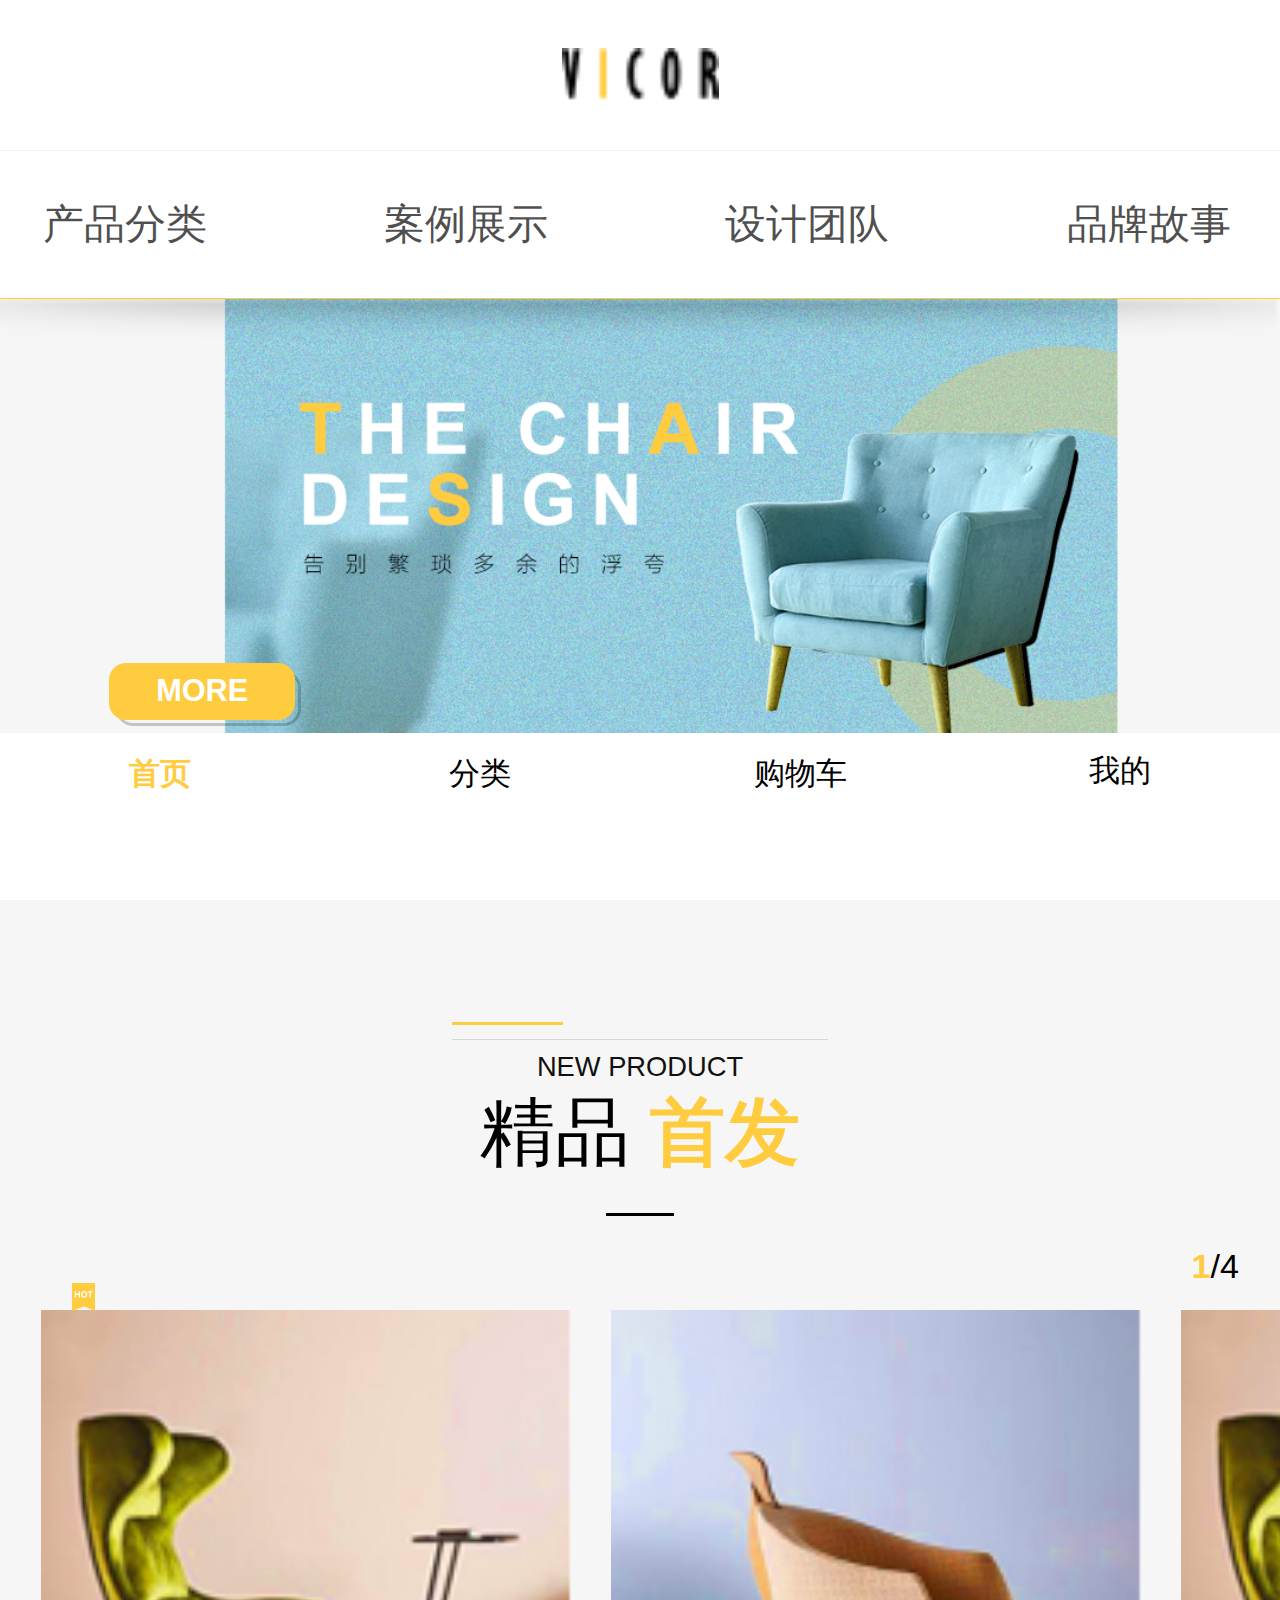
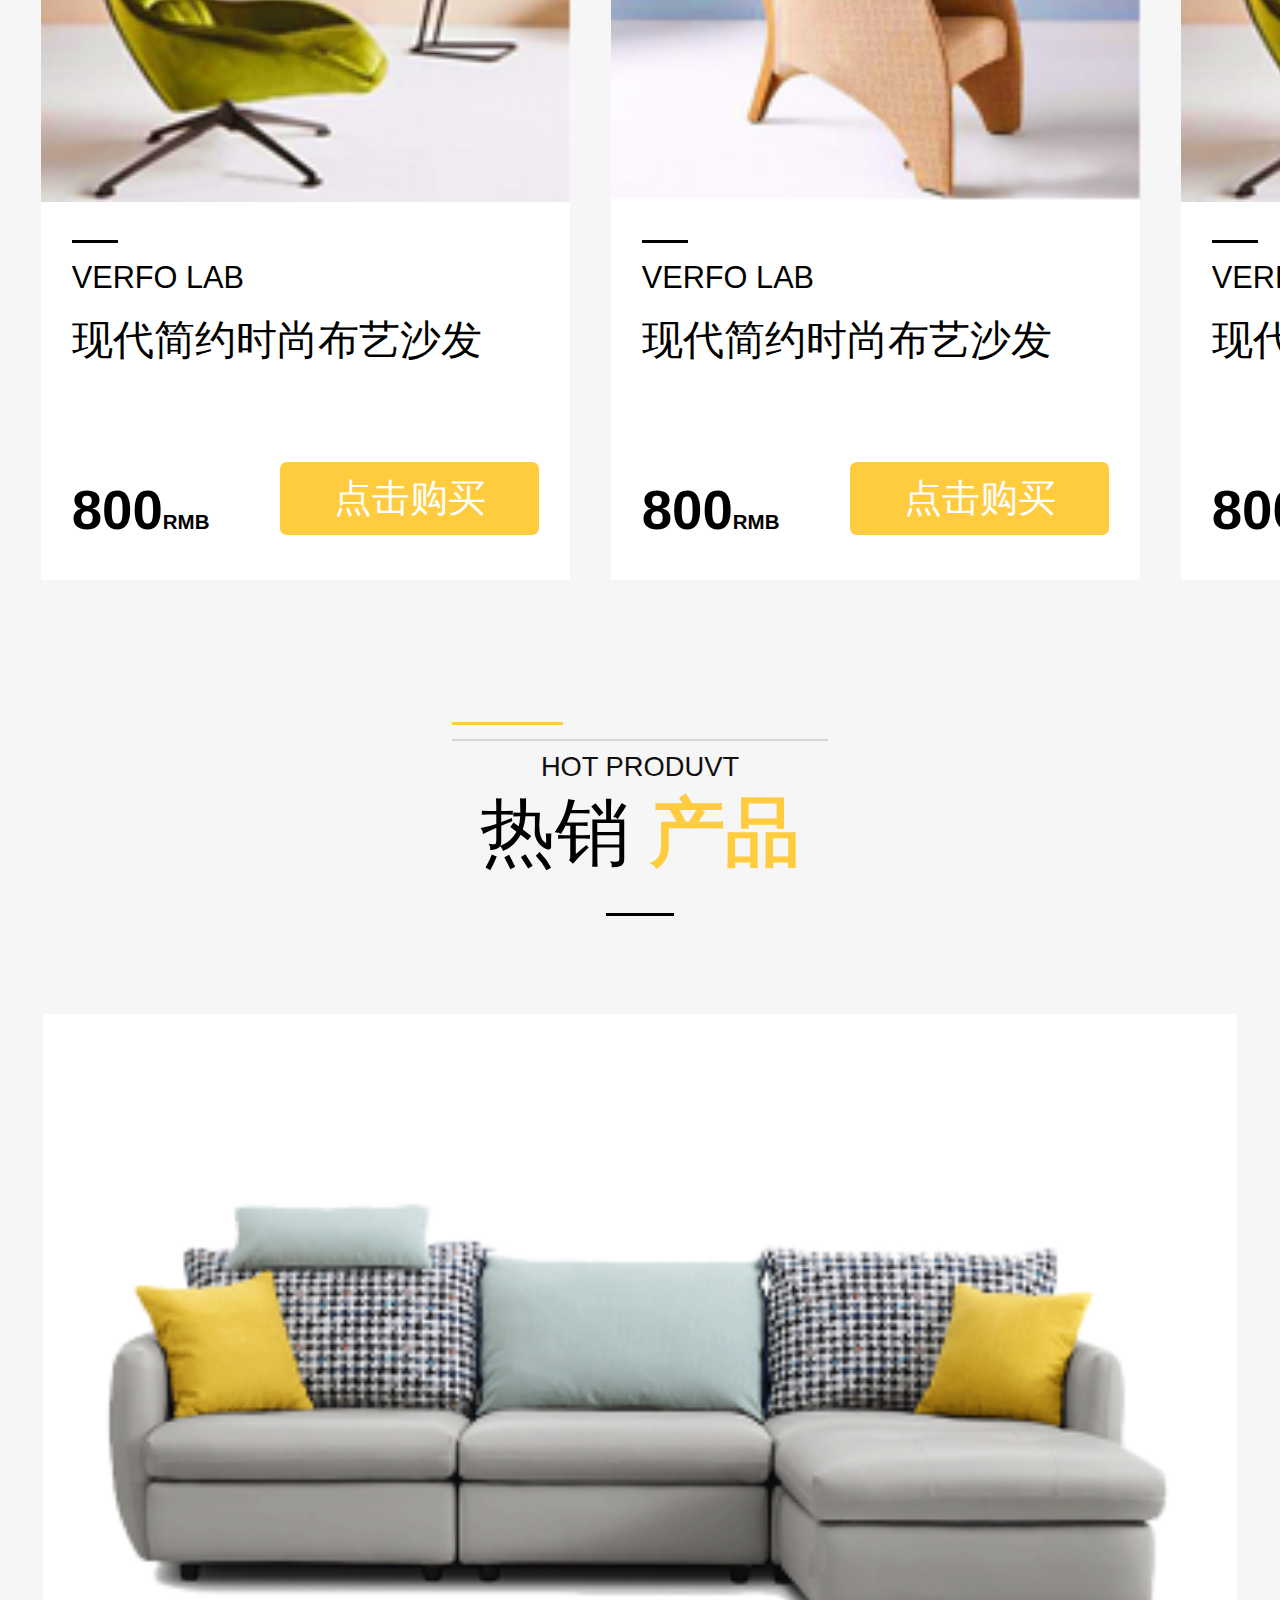
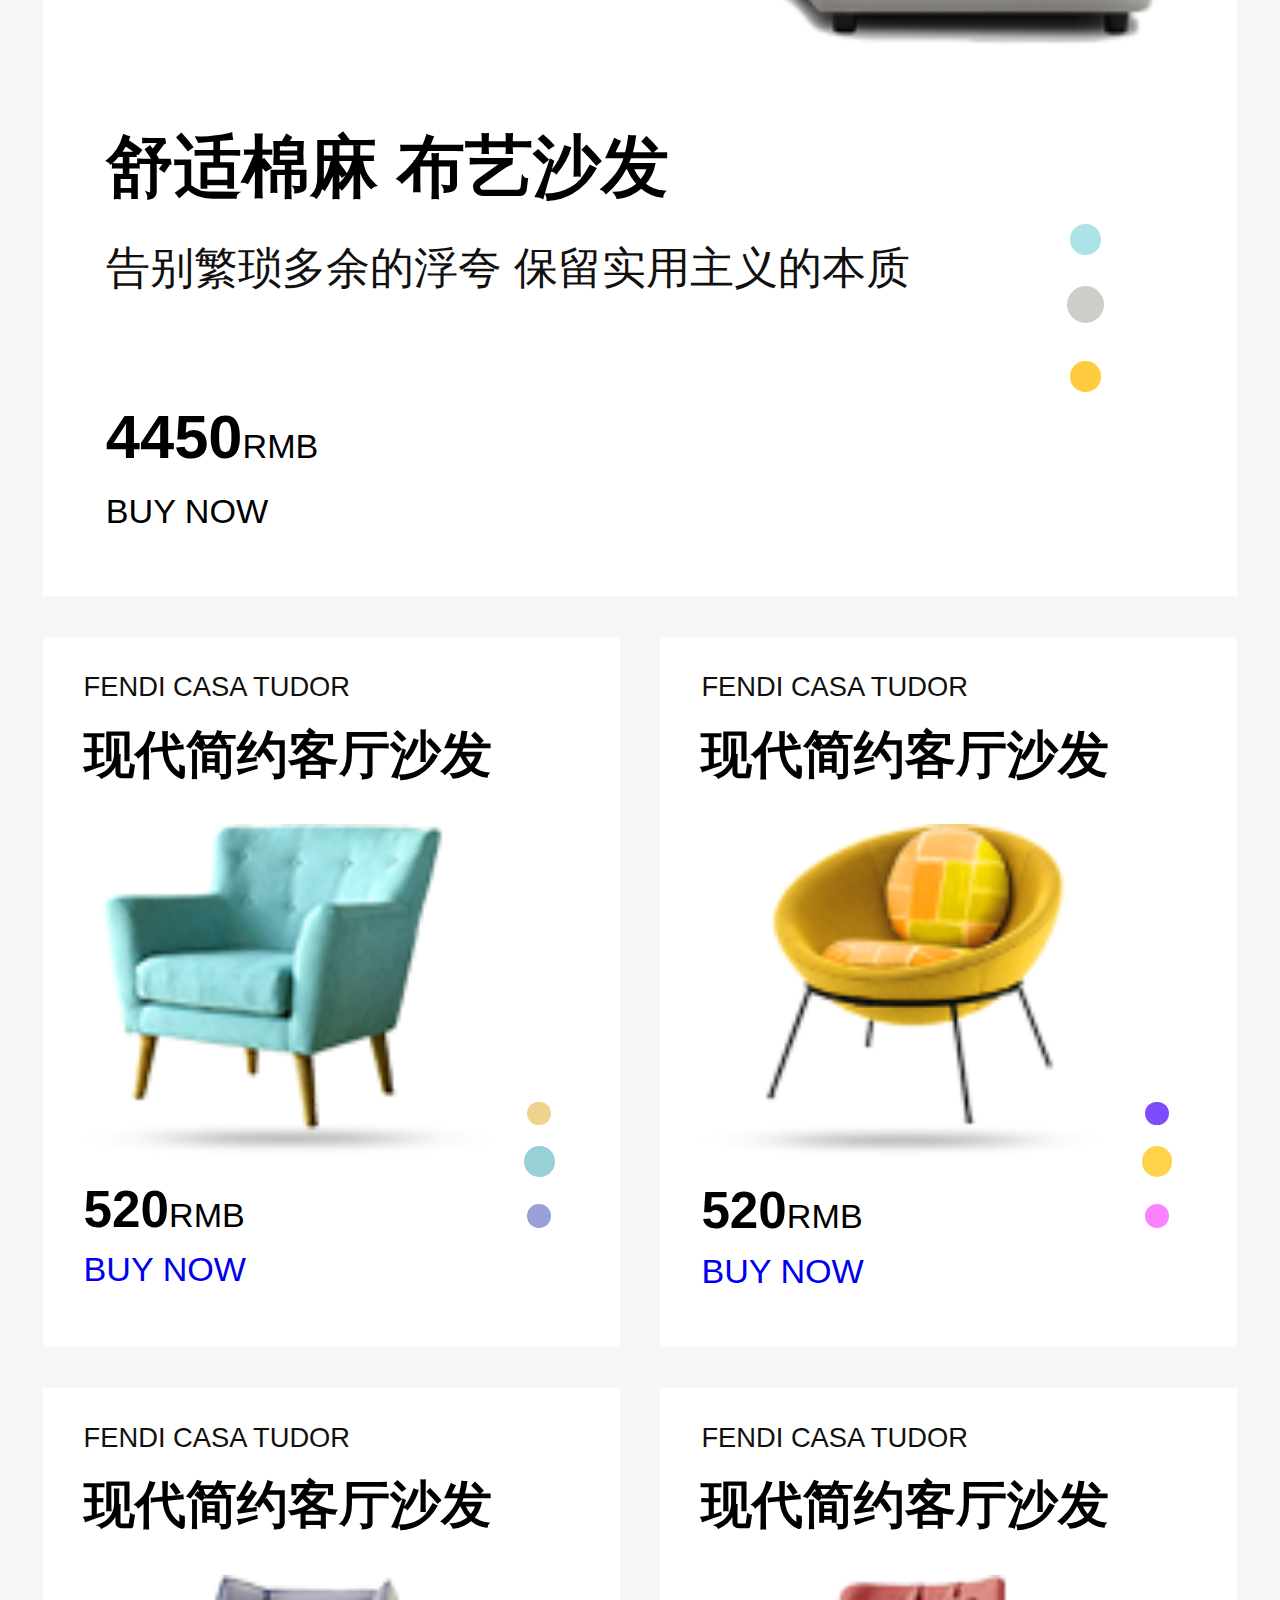
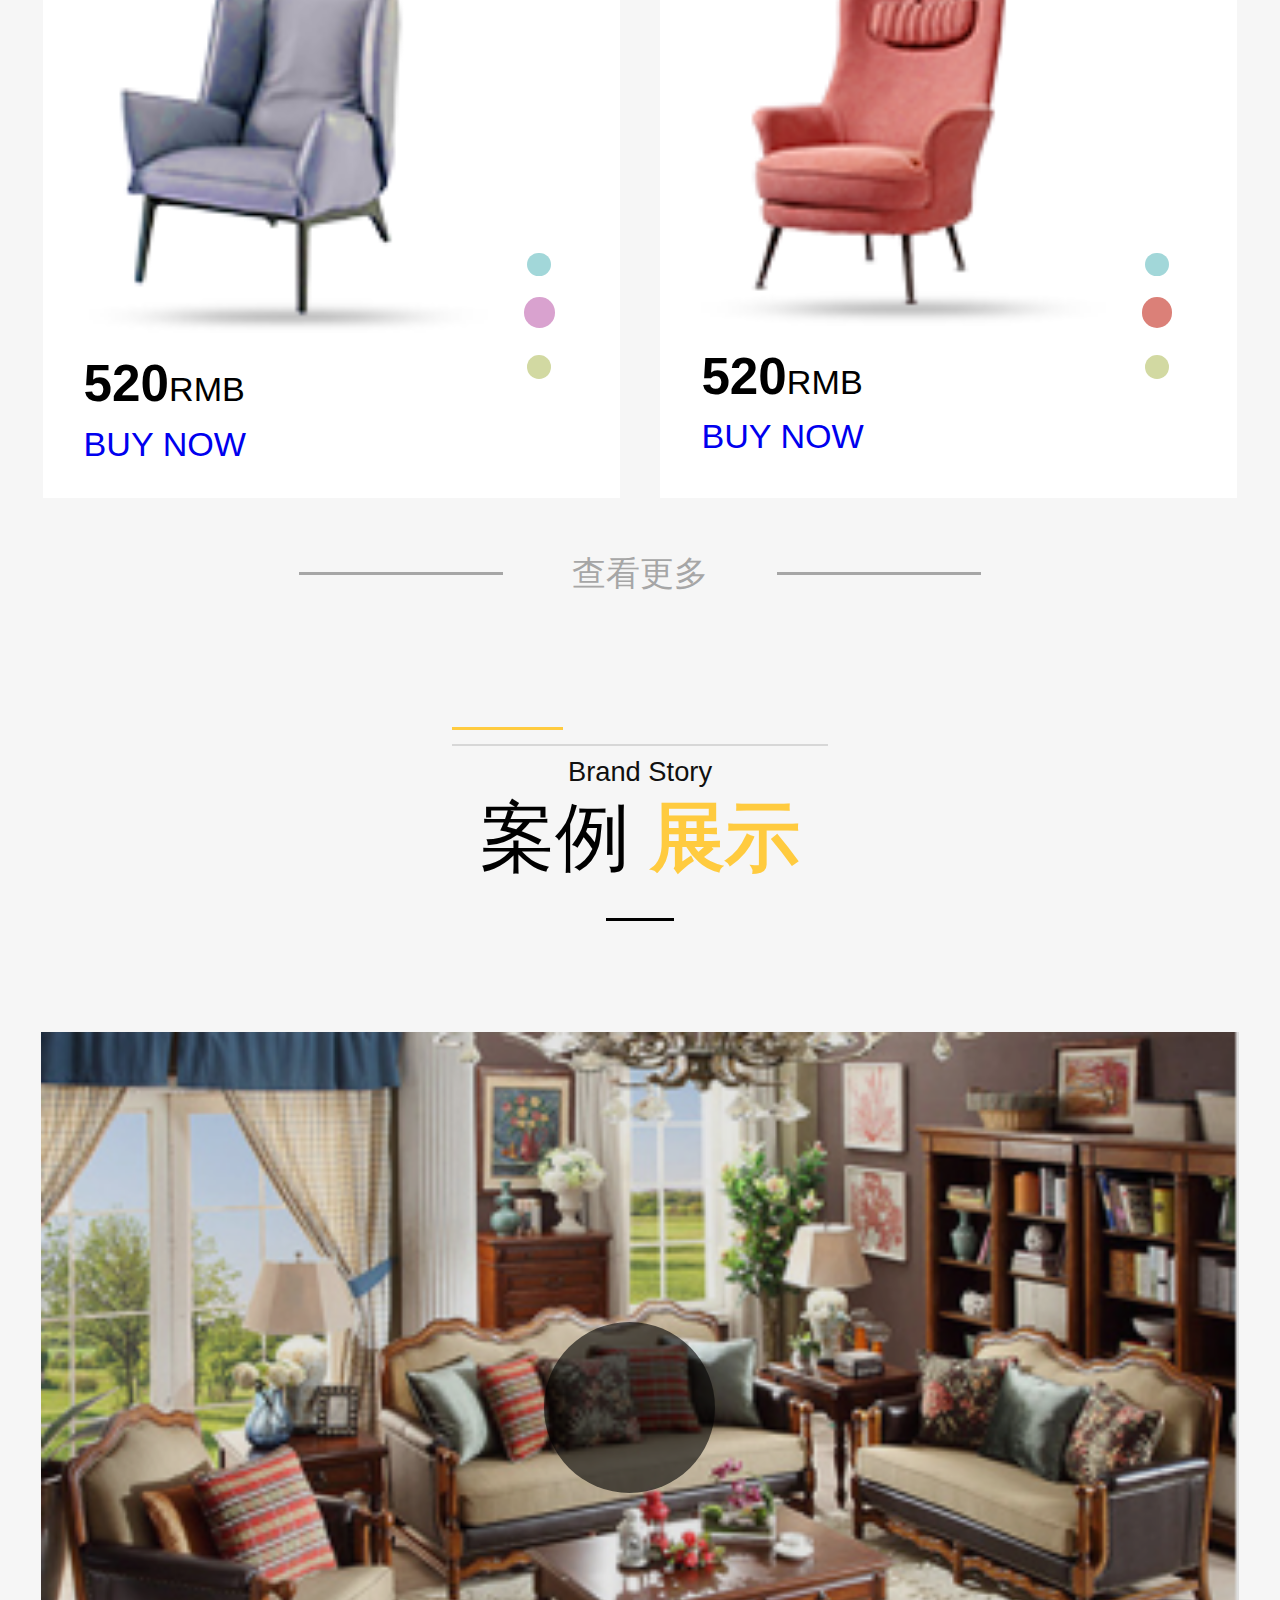
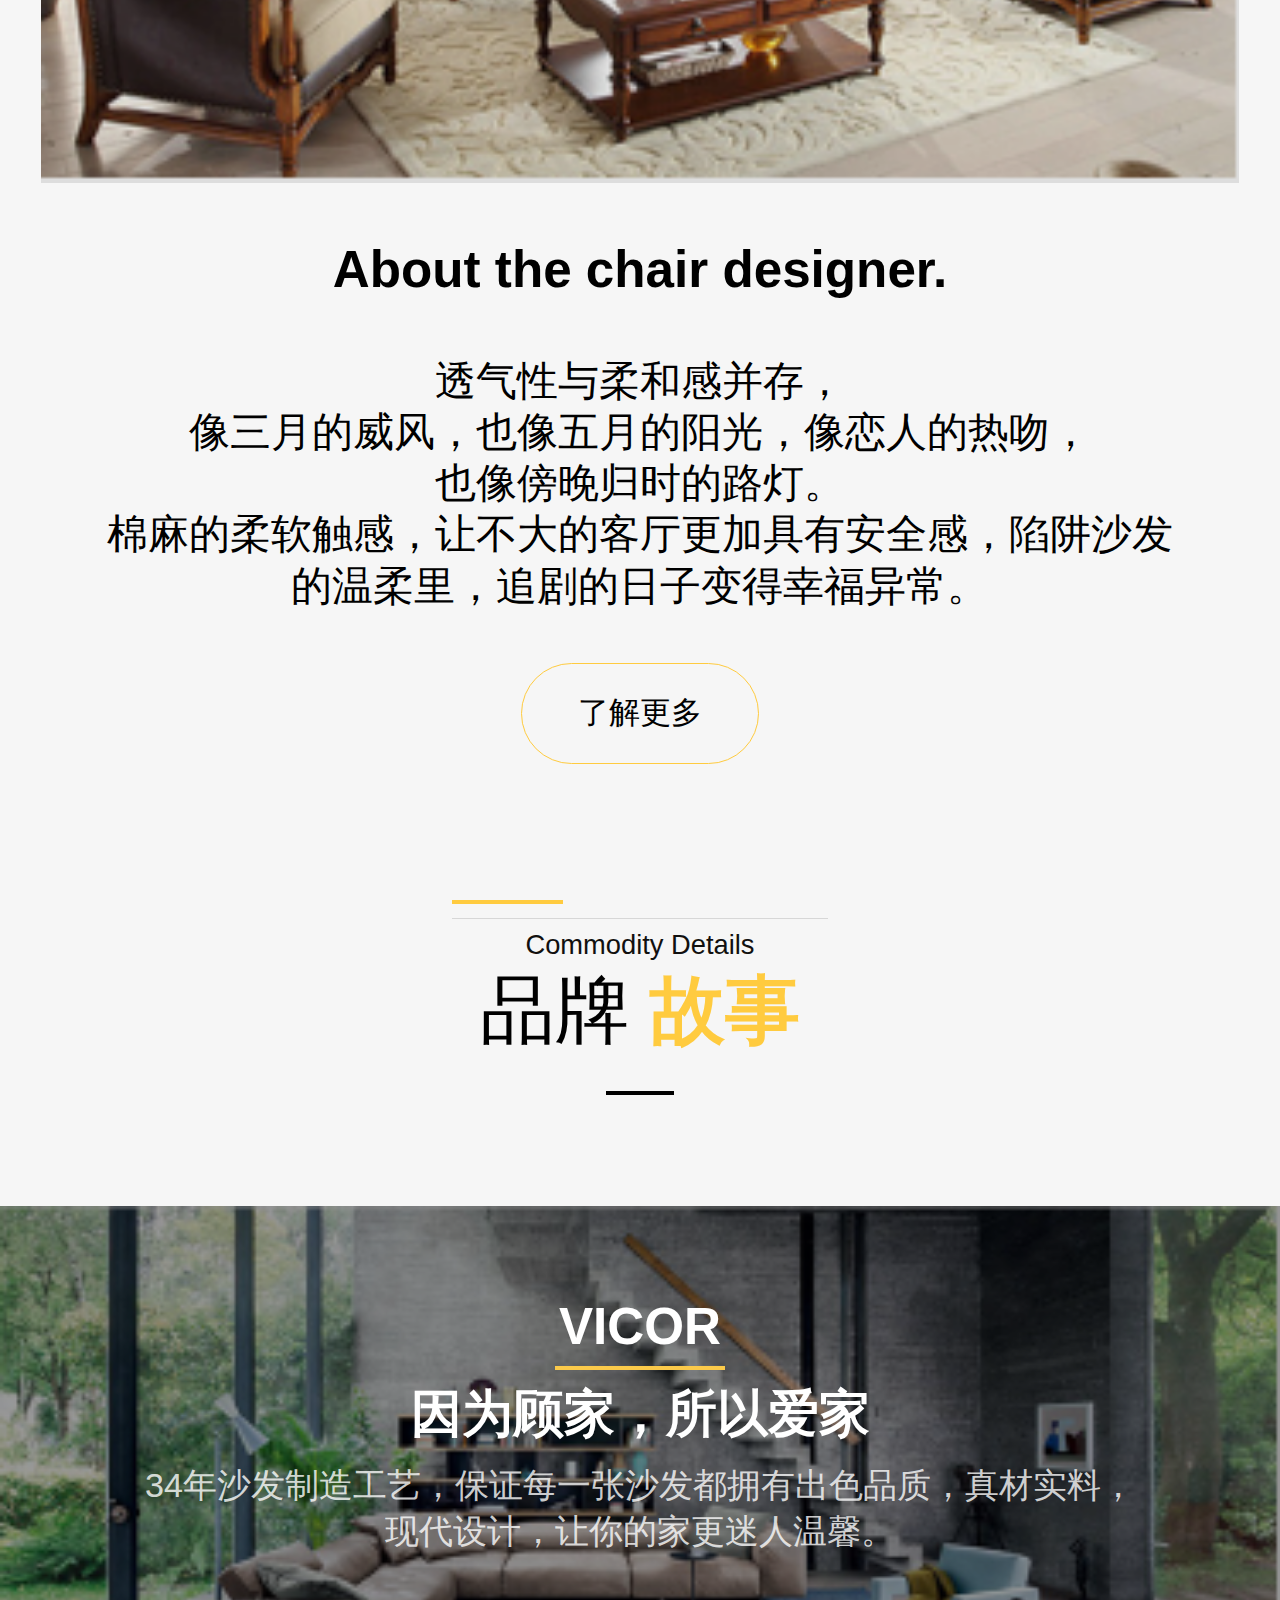
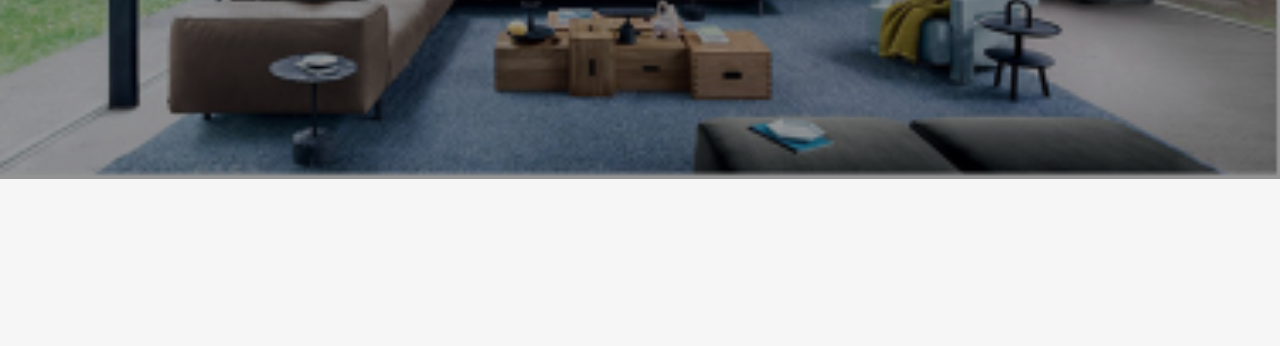
==== index.html @ 2e408f95 "Add files via upload" ====
<!doctype html>
<html rem="750">
<head>
    <meta charset="UTF-8">
    <meta name="viewport"
          content="width=device-width, user-scalable=no, initial-scale=1.0, maximum-scale=1.0, minimum-scale=1.0">
    <meta http-equiv="X-UA-Compatible" content="ie=edge">
    <title>首页</title>
    <link rel="stylesheet" type="text/css" href="css/u-reset.css"/>
    <link rel="stylesheet" type="text/css" href="https://at.alicdn.com/t/font_1528641_f3iol9d17wm.css"/>
    <link rel="stylesheet" type="text/css" href="css/index.css"/>
</head>
<body>

<!--  头部开始  -->
<header>
    <i class="iconfont icon-shanchu-copy" id="del"></i>
    <img src="images/vicor.png"/>
    <i class="iconfont icon-gengduo" id="more"></i>
</header>
<!--  头部结束  -->
<!--  导航开始  -->
<div class="navigation">
    <ul>
        <li>
            <a>产品分类</a>
        </li>
        <li>
            <a>案例展示</a>
        </li>
        <li>
            <a>设计团队</a>
        </li>
        <li class="text-4">
            <a>品牌故事</a>
        </li>
    </ul>
</div>
<!--  导航结束  -->
<!--  banner开始  -->
<div class="banner">
    <img src="images/banner.png"/>
    <img src="images/shadow.png" id="shadow"/>
    <a class="top" href="list.html">MORE</a>
    <a class="bottom"></a>
    <div class="banner-point">
        <a></a>
        <a></a>
        <a class="point-3"></a>
    </div>
</div>
<!--  banner结束  -->
<div class="empty"></div>
<!--  精品首发标题开始  -->
<div class="title-1">
    <div class="yellow"></div>
    <div class="gray"></div>
    <p class="text-1">NEW PRODUCT</p>
    <p class="text-2">精品 <span>首发</span></p>
    <div class="black"></div>
</div>
<!--  精品首发标题结束  -->
<!--  精品首发内容开始  -->
<div class="content-1">
    <p class="text-3"><span>1</span>/4</p>
    <ul>
        <li>
            <img src="images/content-1-1.png" class="img"/>
            <div class="black"></div>
            <h4>VERFO LAB</h4>
            <H5>现代简约时尚布艺沙发</H5>
            <h6>800<span>RMB</span></h6>
            <a class="bug" href="details.html">
                <i class="iconfont icon-jia"></i>
                <span>点击购买</span>
            </a>
            <img src="images/hot.png" id="hot"/>
        </li>
        <li>
            <img src="images/content-1-2.png" class="img"/>
            <div class="black"></div>
            <h4>VERFO LAB</h4>
            <H5>现代简约时尚布艺沙发</H5>
            <h6>800<span>RMB</span></h6>
            <a class="bug" href="details.html">
                <i class="iconfont icon-jia"></i>
                <span>点击购买</span>
            </a>
        </li>
        <li class="content-1-3">
            <img src="images/content-1-1.png" class="img"/>
            <div class="black"></div>
            <h4>VERFO LAB</h4>
            <H5>现代简约时尚布艺沙发</H5>
            <h6>800<span>RMB</span></h6>
            <a class="bug" href="details.html">
                <i class="iconfont icon-jia"></i>
                <span>点击购买</span>
            </a>
        </li>
    </ul>
</div>
<!--  精品首发内容结束  -->
<div class="empty"></div>
<!--  热销产品标题开始  -->
<div class="title-1">
    <div class="yellow"></div>
    <div class="gray"></div>
    <p class="text-1">HOT PRODUVT</p>
    <p class="text-2">热销 <span>产品</span></p>
    <div class="black"></div>
</div>
<!--  热销产品标题结束  -->
<!--  热销产品内容开始  -->
<ul class="content-2">
    <li class="big-content">
        <a href="details.html">
            <img src="images/content-2-1.png"/>
            <h3>舒适棉麻 布艺沙发</h3>
            <h4>告别繁琐多余的浮夸 保留实用主义的本质</h4>
            <h5>4450<span>RMB</span></h5>
            <h6>BUY NOW&nbsp;&nbsp;&nbsp;<i class="iconfont icon-youjiantou"></i></h6>
            <div class="round-1"></div>
            <div class="round-2"></div>
            <div class="round-3"></div>
        </a>
    </li>
    <li class="small-content">
        <a href="details.html">
            <h3>FENDI CASA TUDOR</h3>
            <h4>现代简约客厅沙发</h4>
            <img src="images/content-2-2.png"/>
            <h5>520<span>RMB</span></h5>
            <h6>BUY NOW&nbsp;&nbsp;<i class="iconfont icon-youjiantou"></i></h6>
            <div class="round-1"></div>
            <div class="round-2"></div>
            <div class="round-3"></div>
        </a>
    </li>
    <li class="small-content-1">
        <a href="details.html">
            <h3>FENDI CASA TUDOR</h3>
            <h4>现代简约客厅沙发</h4>
            <img src="images/content-2-3.png"/>
            <h5>520<span>RMB</span></h5>
            <h6>BUY NOW&nbsp;&nbsp;<i class="iconfont icon-youjiantou"></i></h6>
            <div class="round-1"></div>
            <div class="round-2"></div>
            <div class="round-3"></div>
        </a>
    </li>
    <li class="small-content">
        <a href="details.html">
            <h3>FENDI CASA TUDOR</h3>
            <h4>现代简约客厅沙发</h4>
            <img src="images/content-2-4.png"/>
            <h5>520<span>RMB</span></h5>
            <h6>BUY NOW&nbsp;&nbsp;<i class="iconfont icon-youjiantou"></i></h6>
            <div class="round-4"></div>
            <div class="round-5"></div>
            <div class="round-6"></div>
        </a>
    </li>
    <li class="small-content-1">
        <a href="details.html">
            <h3>FENDI CASA TUDOR</h3>
            <h4>现代简约客厅沙发</h4>
            <img src="images/content-2-5.png"/>
            <h5>520<span>RMB</span></h5>
            <h6>BUY NOW&nbsp;&nbsp;<i class="iconfont icon-youjiantou"></i></h6>
            <div class="round-4"></div>
            <div class="round-5"></div>
            <div class="round-6"></div>
        </a>
    </li>
</ul>
<ul class="big-more">
    <li>
        <div class="left"></div>
    </li>
    <li class="text">查看更多</li>
    <li class="right"></li>
</ul>
<!--  热销产品内容结束  -->
<div class="empty"></div>
<!--  案例展示标题开始  -->
<div class="title-1">
    <div class="yellow"></div>
    <div class="gray"></div>
    <p class="text-1">Brand Story</p>
    <p class="text-2">案例 <span>展示</span></p>
    <div class="black"></div>
</div>
<!--  案例展示标题结束  -->
<!--  案例展示内容开始  -->
<div class="empty-1"></div>
<div class="content-3-img">
    <img src="images/content-3.png"/>
    <div class="mask"></div>
    <a>
        <div class="round"></div>
        <i class="iconfont icon-bofang-"></i>
    </a>
</div>
<div class="case">
    <h1 class="content-3-text1">About the chair designer.</h1>
    <h2 class="content-3-text2">透气性与柔和感并存，</h2>
    <h2 class="content-3-text2">像三月的威风，也像五月的阳光，像恋人的热吻，</h2>
    <h2 class="content-3-text2">也像傍晚归时的路灯。</h2>
    <h2 class="content-3-text2">棉麻的柔软触感，让不大的客厅更加具有安全感，陷阱沙发</h2>
    <h2 class="content-3-text2">的温柔里，追剧的日子变得幸福异常。</h2>
</div>
<div>
    <a>
        <div class="content-3-text3">了解更多</div>
    </a>
</div>
<!--  案例展示内容结束  -->
<div class="empty"></div>
<!--  品牌故事标题开始  -->
<div class="title-1">
    <div class="yellow"></div>
    <div class="gray"></div>
    <p class="text-1">Commodity Details</p>
    <p class="text-2">品牌 <span>故事</span></p>
    <div class="black"></div>
</div>
<!--  品牌故事标题结束  -->
<!--  品牌故事内容开始  -->
<div class="empty-1"></div>
<div class="content-4-img">
    <img src="images/content-4.png"/>
    <div class="mask-1"></div>
    <div class="bottom">
        <h1 class="content-4-text1">VICOR</h1>
        <div class="yellow"></div>
        <h2 class="content-4-text3">因为顾家，所以爱家</h2>
        <h2 class="content-4-text2">34年沙发制造工艺，保证每一张沙发都拥有出色品质，真材实料，</h2>
        <h2 class="content-4-text2">现代设计，让你的家更迷人温馨。</h2>
        <div class="empty-2"></div>
        <a class="icon">
            <i class="iconfont icon-up" id="icon-1"></i>
            <i class="iconfont icon-up" id="icon-2"></i>
            <i class="iconfont icon-up" id="icon-3"></i>
        </a>
    </div>
</div>
<!--  品牌故事内容结束  -->
<!--  tab栏开始  -->
<div class="tab">
        <a class="icon-1">
            <i class="iconfont icon-fangjianpeizhi-yizix"></i>
            <p>首页</p>
        </a>
        <a href="list.html">
            <i class="iconfont icon-category"></i>
            <p>分类</p>
        </a>
        <a href="car.html">
            <i class="iconfont icon-gouwuche"></i>
            <p>购物车</p>
        </a>
        <a class="icon-4" href="my.html">
            <i class="iconfont icon-wode"></i>
            <p>我的</p>
        </a>
</div>
<!--  tab栏结束  -->
</body>
</html>
---- css/index.css ----
body{
    background: #f6f6f6;
}
/*  头部开始  */
header{
    width: 100%;
    height: 0.88rem;
    background: white;
    position: fixed;
    top: 0;
    right: 0;
    z-index: 99;
}
header #del{
    font-size: 0.3rem;
    color: #000;
    float: left;
    margin: 0 0 0 0.24rem;
    line-height: 0.88rem;
}
header #more{
    font-size: 0.3rem;
    color: #000;
    float: right;
    margin: 0 0.24rem 0 0;
    line-height: 0.88rem;
}
header img{
    width: 0.92rem;
    position: absolute;
    top: 0;
    bottom: 0;
    right: 0;
    left: 0;
    margin: auto;
}
/*  头部结束  */
/*  导航开始  */
.navigation ul{
    width: 7rem;
    height: 0.86rem;
    padding: 0 0.25rem;
    margin: 0.88rem 0 0;
    background: white;
    border-top: 0.01rem solid #f2f2f2;
    border-bottom: 0.01rem solid #ffcb3f;
}
.navigation li{
    width: 2rem;
    height: 0.86rem;
    text-align: left;
    line-height: 0.86rem;
    float: left;
    font-size: 0.24rem;
    color: rgba(0,0,0,0.7);
}
.navigation .text-4{
    width: 1rem;
}
/*  导航结束  */
/*  banner开始  */
.banner{
    width: 7.5rem;
    position: relative;
    overflow: hidden;
}
.banner img{
    width: 7.51rem;
}
.banner #shadow{
    position: absolute;
    top: 0;
    right: 0;
}
.banner .top{
    width: 1.09rem;
    height: 0.33rem;
    background: #ffcb3f;
    color: white;
    font-size: 0.18rem;
    font-family: Arial;
    font-weight: 700;
    text-align: center;
    line-height: 0.33rem;
    position: absolute;
    left: 0.64rem;
    bottom: 0.97rem;
    z-index: 2;
    border-radius: 0.1rem;
}
.banner .bottom{
    width: 1.05rem;
    height: 0.29rem;
    border: 0.02rem solid rgba(0,0,0,0.2);
    position: absolute;
    left: 0.68rem;
    bottom: 0.93rem;
    border-radius: 0.1rem;
}
.banner-point{
    overflow: hidden;
    position: absolute;
    bottom: 0.16rem;
    left: 3.29rem;
}
.banner-point a{
    width: 0.06rem;
    height: 0.06rem;
    border-radius: 50%;
    border: 1px solid white;
    margin: 0 0.32rem 0 0;
    float: left;
}
.banner-point .point-3{
    width: 0.08rem;
    height: 0.08rem;
    border-radius: 50%;
    border: none;
    background: white;
    margin: 0;
}
/*  banner结束  */
.empty{
    width: 100%;
    height: 0.8rem;
}
/*  精品首发标题开始  */
.title-1{
    width: 2.2rem;
    /*height: 0.94rem;*/
    margin: 0 auto;
}
.title-1 .yellow{
    width: 0.65rem;
    height: 0.02rem;
    background: #ffcb3f;
    margin: 0 0 0.08rem;
}
.title-1 .gray{
    width: 2.2rem;
    height: 0.01rem;
    background: #d7d7d7;
    margin: 0 0 0.06rem;
}
.title-1 .text-1{
    color: #11100f;
    font-size: 0.16rem;
    margin: 0 auto;
    font-family: Arial;
    font-weight: 400;
    text-align: center;
}
.title-1 .text-2{
    color: #000;
    font-size: 0.44rem;
    margin: 0 auto;
    font-weight: 400;
    text-align: center;
}
.title-1 .text-2 span{
    color: #ffcb3f;
    font-weight: 700;
}
.title-1 .black{
    width: 0.4rem;
    height: 0.02rem;
    background: black;
    margin: 0.17rem auto 0;
}
/*  精品首发标题结束  */
/*  精品首发内容开始  */
.content-1{
    height: 5.5rem;
    margin: 0.18rem 0 0;
    overflow: hidden;
}
.content-1 .text-3{
    font-size: 0.2rem;
    color: black;
    float: right;
    margin: 0 0.24rem 0 0;
}
.content-1 .text-3 span{
    font-weight: 700;
    color: #ffcb3f;
}
.content-1 ul{
    width: 7.5rem;
    height: 5.1rem;
    margin: 0.37rem 0 0;
    position: relative;
}
.content-1 ul li{
    width: 3.1rem;
    height: 5.1rem;
    background: white;
    margin: 0 0 0 0.24rem;
    float: left;
    position: relative;
}
.content-1 .content-1-3{
    position: absolute;
    top: 0;
    left:6.68rem;
}
.content-1 #hot{
    position: absolute;
    top: -0.16rem;
    left: 0.18rem;
}
.content-1 .black{
    width: 0.27rem;
    height: 0.02rem;
    background: black;
    margin: 0.2rem 0 0 0.18rem;
}
.content-1 h4{
    font-size: 0.18rem;
    color: #000;
    font-weight: 400;
    font-family: Arial;
    margin: 0.1rem 0 0 0.18rem;
}
.content-1 h5{
    font-size: 0.24rem;
    color: #000;
    font-weight: 400;
    margin: 0.1rem 0 0 0.18rem;
}
.content-1 h6{
    font-size: 0.32rem;
    color: #000;
    font-weight: 700;
    font-family: Arial;
    margin: 0.65rem 0 0 0.18rem;
    float: left;
}
.content-1 h6 span{
    font-size: 0.12rem;
}
.content-1 .bug{
    width: 1.52rem;
    height: 0.43rem;
    float: right;
    font-size: 0.22rem;
    color: white;
    background: #ffcb3f;
    margin: 0.55rem 0.18rem 0 0;
    text-align: center;
    line-height: 0.43rem;
    border-radius: 0.04rem;
}
.content-1 .bug i{
    font-size: 0.18rem;
    color: white;
    background: #ffcb3f;
}
.content-1 .img{
    width: 3.12rem;
    height: 2.88rem;
}
.content-2{
    height: 16.07rem;
    margin: 0.57rem 0.25rem 0;
}
.content-2 .big-content{
    width: 7rem;
    height: 6.93rem;
    background: white;
    display: block;
    position: relative;
}
.content-2 .big-content img{
    width: 6.25rem;
    height: 2.62rem;
    margin: 1.1rem 0.37rem 0;
}
.content-2 .big-content h3{
    font-size: 0.40rem;
    color: #000;
    font-weight: 700;
    margin: 0.4rem 0 0 0.37rem;
}
.content-2 .big-content h4{
    font-size: 0.26rem;
    color: #11100f;
    font-weight: 400;
    margin: 0.15rem 0 0 0.37rem;
}
.content-2 .big-content h5{
    font-size: 0.36rem;
    color: #000;
    font-weight: 700;
    font-family: Arial;
    margin: 0.6rem 0 0 0.37rem;
}
.content-2 .big-content span{
    font-size: 0.2rem;
    font-weight: 400;
}
.content-2 .big-content h6{
    font-size: 0.2rem;
    color: #000;
    font-weight: 400;
    font-family: Arial;
    margin: 0.1rem 0 0 0.37rem;
}
.content-2 .big-content i{
    font-size: 0.22rem;
    color: #ffcb3f;
}
.content-2 .big-content .round-1{
    width: 0.18rem;
    height: 0.18rem;
    border-radius: 50%;
    background: #abe3e6;
    position: absolute;
    bottom: 2rem;
    right: 0.8rem;
}
.content-2 .big-content .round-2{
    width: 0.22rem;
    height: 0.22rem;
    border-radius: 50%;
    background: #cecdca;
    position: absolute;
    bottom: 1.6rem;
    right: 0.78rem;
}
.content-2 .big-content .round-3{
    width: 0.18rem;
    height: 0.18rem;
    border-radius: 50%;
    background: #ffcb3f;
    position: absolute;
    bottom: 1.2rem;
    right: 0.8rem;
}
.content-2 .small-content{
    width: 3.38rem;
    height: 4.16rem;
    background: white;
    margin: 0.24rem 0 0;
    position: relative;
}
.content-2 .small-content a{
    display: block;
    width: 3.38rem;
    height: 4.16rem;
}
.content-2 .small-content a h3{
    font-size: 0.16rem;
    color: #11100f;
    font-weight: 400;
    font-family: Arial;
    margin: 0 0 0 0.24rem;
    padding: 0.2rem 0 0 0;
}
.content-2 .small-content h4{
    font-size: 0.3rem;
    color: #000;
    font-weight: 700;
    font-family: Arial;
    margin: 0.1rem 0 0 0.24rem;
}
.content-2 .small-content img{
    width: 2.4rem;
    height: auto;
    margin: 0.2rem 0 0 0.24rem;
}
.content-2 .small-content h5{
    font-size: 0.3rem;
    color: #000;
    font-weight: 700;
    font-family: Arial;
    margin: 0.1rem 0 0 0.24rem;
}
.content-2 .small-content h5 span{
    font-size: 0.2rem;
    font-weight: 400;
}
.content-2 .small-content h6{
    font-size: 0.2rem;
    font-weight: 400;
    margin: 0.05rem 0 0 0.24rem;
}
.content-2 .small-content i{
    font-size: 0.22rem;
    color: #ffcb3f;
}
.content-2 .small-content .round-1{
    width: 0.14rem;
    height: 0.14rem;
    border-radius: 50%;
    background: #efd28e;
    position: absolute;
    bottom: 1.3rem;
    right: 0.4rem;
}
.content-2 .small-content .round-2{
    width: 0.18rem;
    height: 0.18rem;
    border-radius: 50%;
    background: #97d1d7;
    position: absolute;
    bottom: 1rem;
    right: 0.38rem;
}
.content-2 .small-content .round-3{
    width: 0.14rem;
    height: 0.14rem;
    border-radius: 50%;
    background: #97a0d7;
    position: absolute;
    bottom: 0.7rem;
    right: 0.4rem;
}
.content-2 li{
    float: left;
}
.content-2 .small-content .round-4{
    width: 0.14rem;
    height: 0.14rem;
    border-radius: 50%;
    background: #a2d7d9;
    position: absolute;
    bottom: 1.3rem;
    right: 0.4rem;
}
.content-2 .small-content .round-5{
    width: 0.18rem;
    height: 0.18rem;
    border-radius: 50%;
    background: #d9a2cf;
    position: absolute;
    bottom: 1rem;
    right: 0.38rem;
}
.content-2 .small-content .round-6{
    width: 0.14rem;
    height: 0.14rem;
    border-radius: 50%;
    background: #d2d9a2;
    position: absolute;
    bottom: 0.7rem;
    right: 0.4rem;
}
.content-2 .small-content-1{
    width: 3.38rem;
    height: 4.16rem;
    margin: 0.24rem 0 0 0.24rem;
    background: white;
    position: relative;
}
.content-2 .small-content-1 a{
    display: block;
    width: 3.38rem;
    height: 4.16rem;
}
.content-2 .small-content-1 a h3{
    font-size: 0.16rem;
    color: #11100f;
    font-weight: 400;
    font-family: Arial;
    margin: 0 0 0 0.24rem;
    padding: 0.2rem 0 0 0;
}
.content-2 .small-content-1 h4{
    font-size: 0.3rem;
    color: #000;
    font-weight: 700;
    font-family: Arial;
    margin: 0.1rem 0 0 0.24rem;
}
.content-2 .small-content-1 img{
    width: 2.4rem;
    margin: 0.2rem 0 0 0.24rem;
}
.content-2 .small-content-1 h5{
    font-size: 0.3rem;
    color: #000;
    font-weight: 700;
    font-family: Arial;
    margin: 0.1rem 0 0 0.24rem;
}
.content-2 .small-content-1 h5 span{
    font-size: 0.2rem;
    font-weight: 400;
}
.content-2 .small-content-1 h6{
    font-size: 0.2rem;
    font-weight: 400;
    margin: 0.05rem 0 0 0.24rem;
}
.content-2 .small-content-1 i{
    font-size: 0.22rem;
    color: #ffcb3f;
}
.content-2 .small-content-1 .round-1{
    width: 0.14rem;
    height: 0.14rem;
    border-radius: 50%;
    background: #7e4bff;
    position: absolute;
    bottom: 1.3rem;
    right: 0.4rem;
}
.content-2 .small-content-1 .round-2{
    width: 0.18rem;
    height: 0.18rem;
    border-radius: 50%;
    background: #ffd34b;
    position: absolute;
    bottom: 1rem;
    right: 0.38rem;
}
.content-2 .small-content-1 .round-3{
    width: 0.14rem;
    height: 0.14rem;
    border-radius: 50%;
    background: #fb82ff;
    position: absolute;
    bottom: 0.7rem;
    right: 0.4rem;
}
.content-2 .small-content-1 .round-4{
    width: 0.14rem;
    height: 0.14rem;
    border-radius: 50%;
    background: #a2d7d9;
    position: absolute;
    bottom: 1.3rem;
    right: 0.4rem;
}
.content-2 .small-content-1 .round-5{
    width: 0.18rem;
    height: 0.18rem;
    border-radius: 50%;
    background: #db8078;
    position: absolute;
    bottom: 1rem;
    right: 0.38rem;
}
.content-2 .small-content-1 .round-6{
    width: 0.14rem;
    height: 0.14rem;
    border-radius: 50%;
    background: #d2d9a2;
    position: absolute;
    bottom: 0.7rem;
    right: 0.4rem;
}
.content-2 .empty-1{
    width: 7rem;
    height: 0.38rem;
}
.big-more{
    width: 7rem;
    height: 0.2rem;
    margin: 0 auto;
    position: relative;
}
.big-more li{
    float: left;
    color: #a6a6a6;
    font-size: 0.2rem;
    line-height: 0.2rem;
}
.big-more .left{
    width: 1.2rem;
    height: 0.02rem;
    background: #a6a6a6;
    position: absolute;
    left: 1.5rem;
    bottom: 0.09rem;
}
.big-more .right{
    width: 1.2rem;
    height: 0.02rem;
    background: #a6a6a6;
    position: absolute;
    right: 1.5rem;
    bottom: 0.09rem;
}
.big-more .text{
    position: absolute;
    left: 3.1rem;
}
/*  精品首发内容结束  */
/*  案例展示内容开始  */
.empty-1{
    width: 100%;
    height: 0.65rem;
}
.content-3-img{
    margin: 0 0.24rem;
    position: relative;
}
.content-3-img img{
    width: 7.02rem;
    height: auto;
}
.content-3-img .mask{
    width: 7.02rem;
    height: 4.4rem;
    background: rgba(0,0,0,0.1);
    position: absolute;
    top: 0;
    right: 0;
}
.content-3-img i{
    font-size: 0.5rem;
    color: white;
    position: absolute;
    top: 1.95rem;
    right: 3.26rem;
}
.content-3-img .round{
    width: 1rem;
    height: 1rem;
    border-radius: 50%;
    background: rgba(0,0,0,0.6);
    position: absolute;
    top: 1.7rem;
    right: 3.07rem;
}
.content-3-text1{
    width: 100%;
    /*height: 1rem;*/
    text-align: center;
    line-height: 1rem;
    font-size: 0.3rem;
    font-family: Arial;
    font-weight: 700;
}
.content-3-text2{
    width: 100%;
    /*height: 0.3rem;*/
    text-align: center;
    line-height: 0.3rem;
    font-size: 0.24rem;
    font-weight: 400;
}
.content-3-text3{
    width: 1.38rem;
    /*height: 0.58rem;*/
    border-radius: 0.3rem;
    border: 0.01rem solid #ffcb3f;
    margin: 0.3rem auto 0;
    text-align: center;
    line-height: 0.58rem;
    font-size: 0.18rem;
}
.content-4-img{
    position: relative;
    height: 4.34rem;
}
.content-4-img img{
    width: 7.5rem;
    height: auto;
}
.content-4-img .mask-1{
    width: 7.5rem;
    height: 3.36rem;
    background: rgba(0,0,0,0.4);
    position: absolute;
    top: 0;
    right: 0;
}
.content-4-img .bottom{
    width: 7.5rem;
    height: 2.56rem;
    margin: 0.6rem 0 0 0;
    position: absolute;
    top: 0;
    left: 0;
}
.content-4-img .yellow{
    width: 1rem;
    height: 0.02rem;
    margin: 0.12rem auto;
    background: #fbca4a;
}
.content-4-img .content-4-text1{
    width: 7.5rem;
    /*height: 0.22rem;*/
    font-size: 0.3rem;
    font-weight: 700;
    font-family: Arial;
    line-height: 0.22rem;
    color: white;
    text-align: center;
}
.content-4-img .content-4-text3{
    width: 7.5rem;
    /*height: 0.28rem;*/
    margin-bottom: 0.15rem;
    font-size: 0.3rem;
    font-weight: 700;
    line-height: 0.28rem;
    color: white;
    text-align: center;
}
.content-4-img .content-4-text2{
    width: 7.5rem;
    /*height: 0.4rem;*/
    font-size: 0.2rem;
    font-weight: 400;
    /*line-height: 0.5rem;*/
    color: rgba(255,255,255,0.8);
    text-align: center;
}
.content-4-img .empty-2{
    width: 100%;
    height: 0.1rem;
}
.content-4-img .icon{
    margin: 0 auto;
    position: relative;
    display: block;
}
.content-4-img .icon i{
    font-size: 0.3rem;
    display: block;
}
#icon-1{
    color: rgba(255,255,255,0.2);
    position: absolute;
    top: 0;
    right: 3.6rem;
}
#icon-2{
    color: rgba(255,255,255,0.4);
    position: absolute;
    top: 0.1rem;
    right: 3.6rem;
}
#icon-3{
    color: white;
    position: absolute;
    top: 0.2rem;
    right: 3.6rem;
}
.case{
    width: 7.02rem;
    margin: 0 0.24rem;
}
/*  案例展示内容结束  */
/*  tab栏开始  */
.tab{
    width: 100%;
    height: 0.98rem;
    background: white;
    position: fixed;
    right: 0;
    bottom: 0;
    z-index: 99;
}
.tab a{
    height: 0.98rem;
    width: 1.875rem;
    float: left;
    color: #000;
    font-size: 0.18rem;
    text-align: center;
    margin-top: 0.12rem;
}
.tab .icon-1{
    color: #ffcb3f;
    font-weight: 700;
}
.tab .icon-4{
    margin: 0.1rem 0 0 0;
}
.tab i{
    font-size: 0.45rem;
}
/*  tab栏结束  */
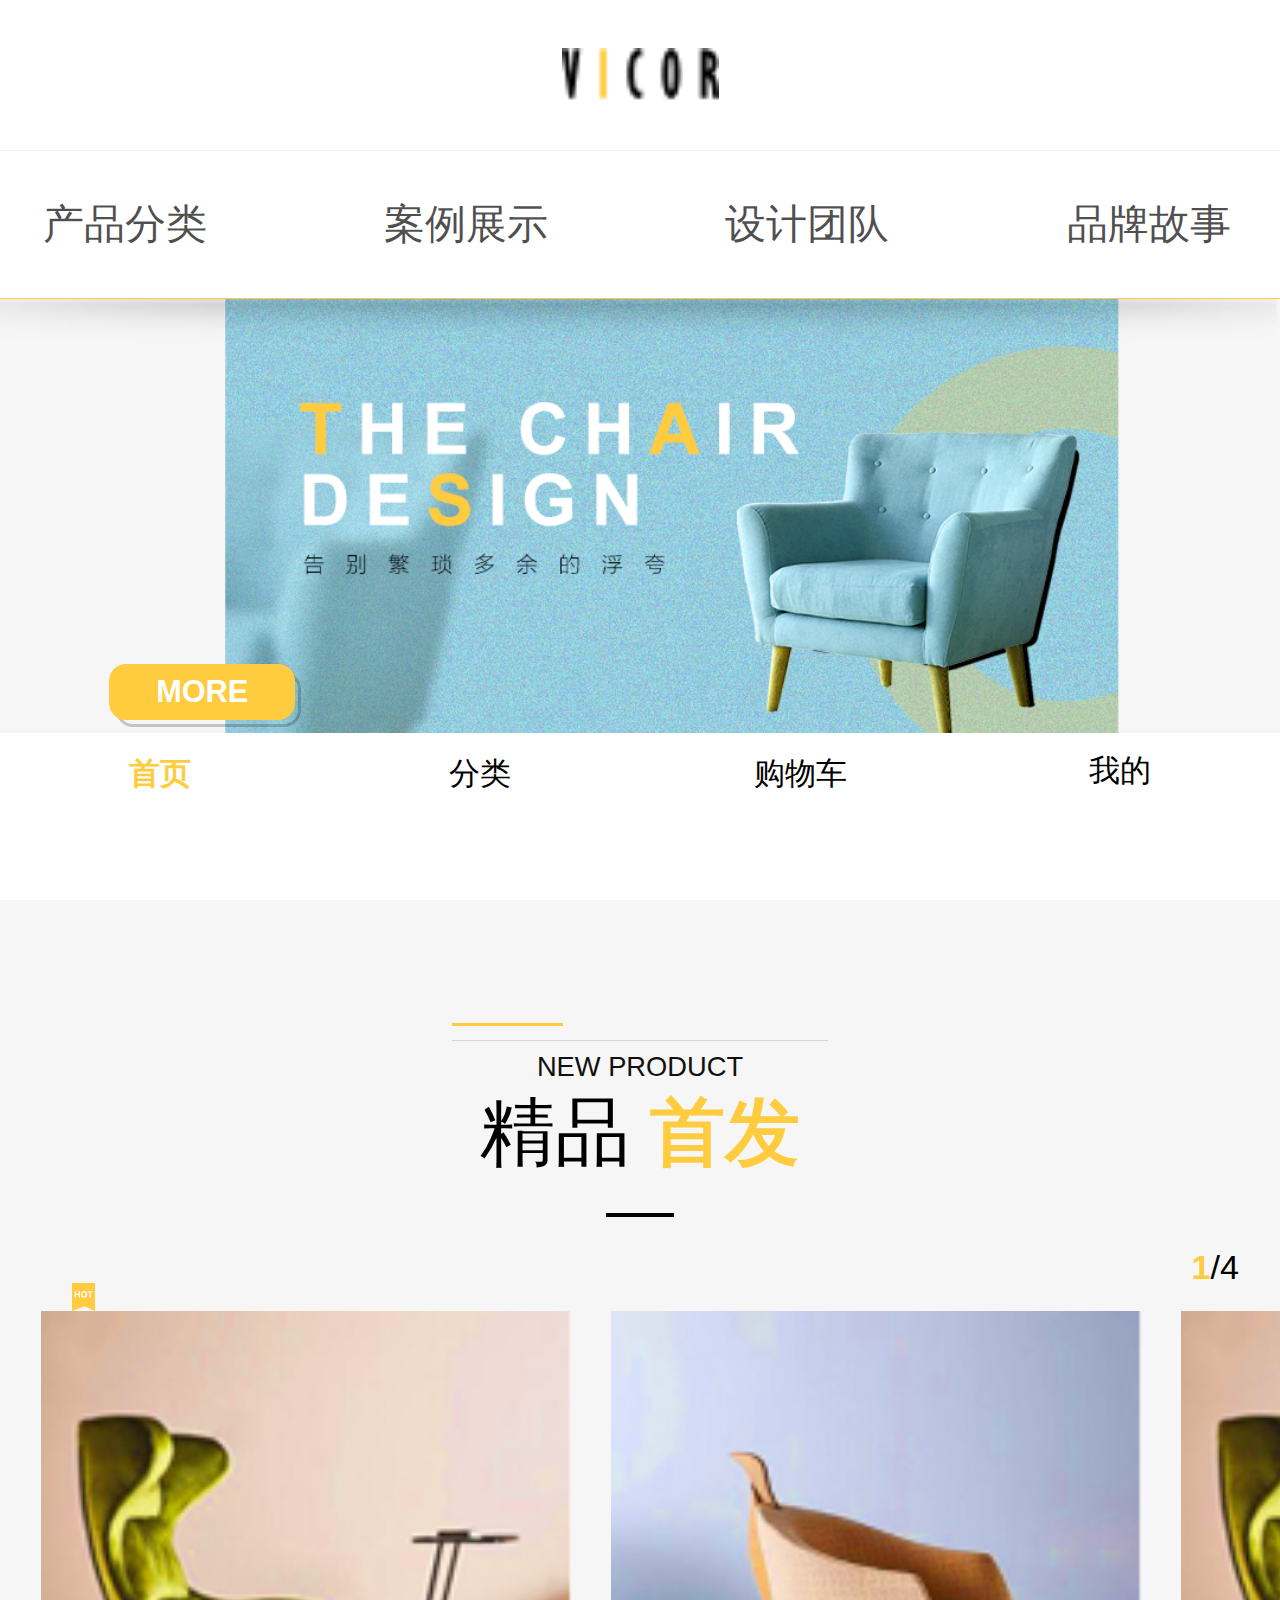
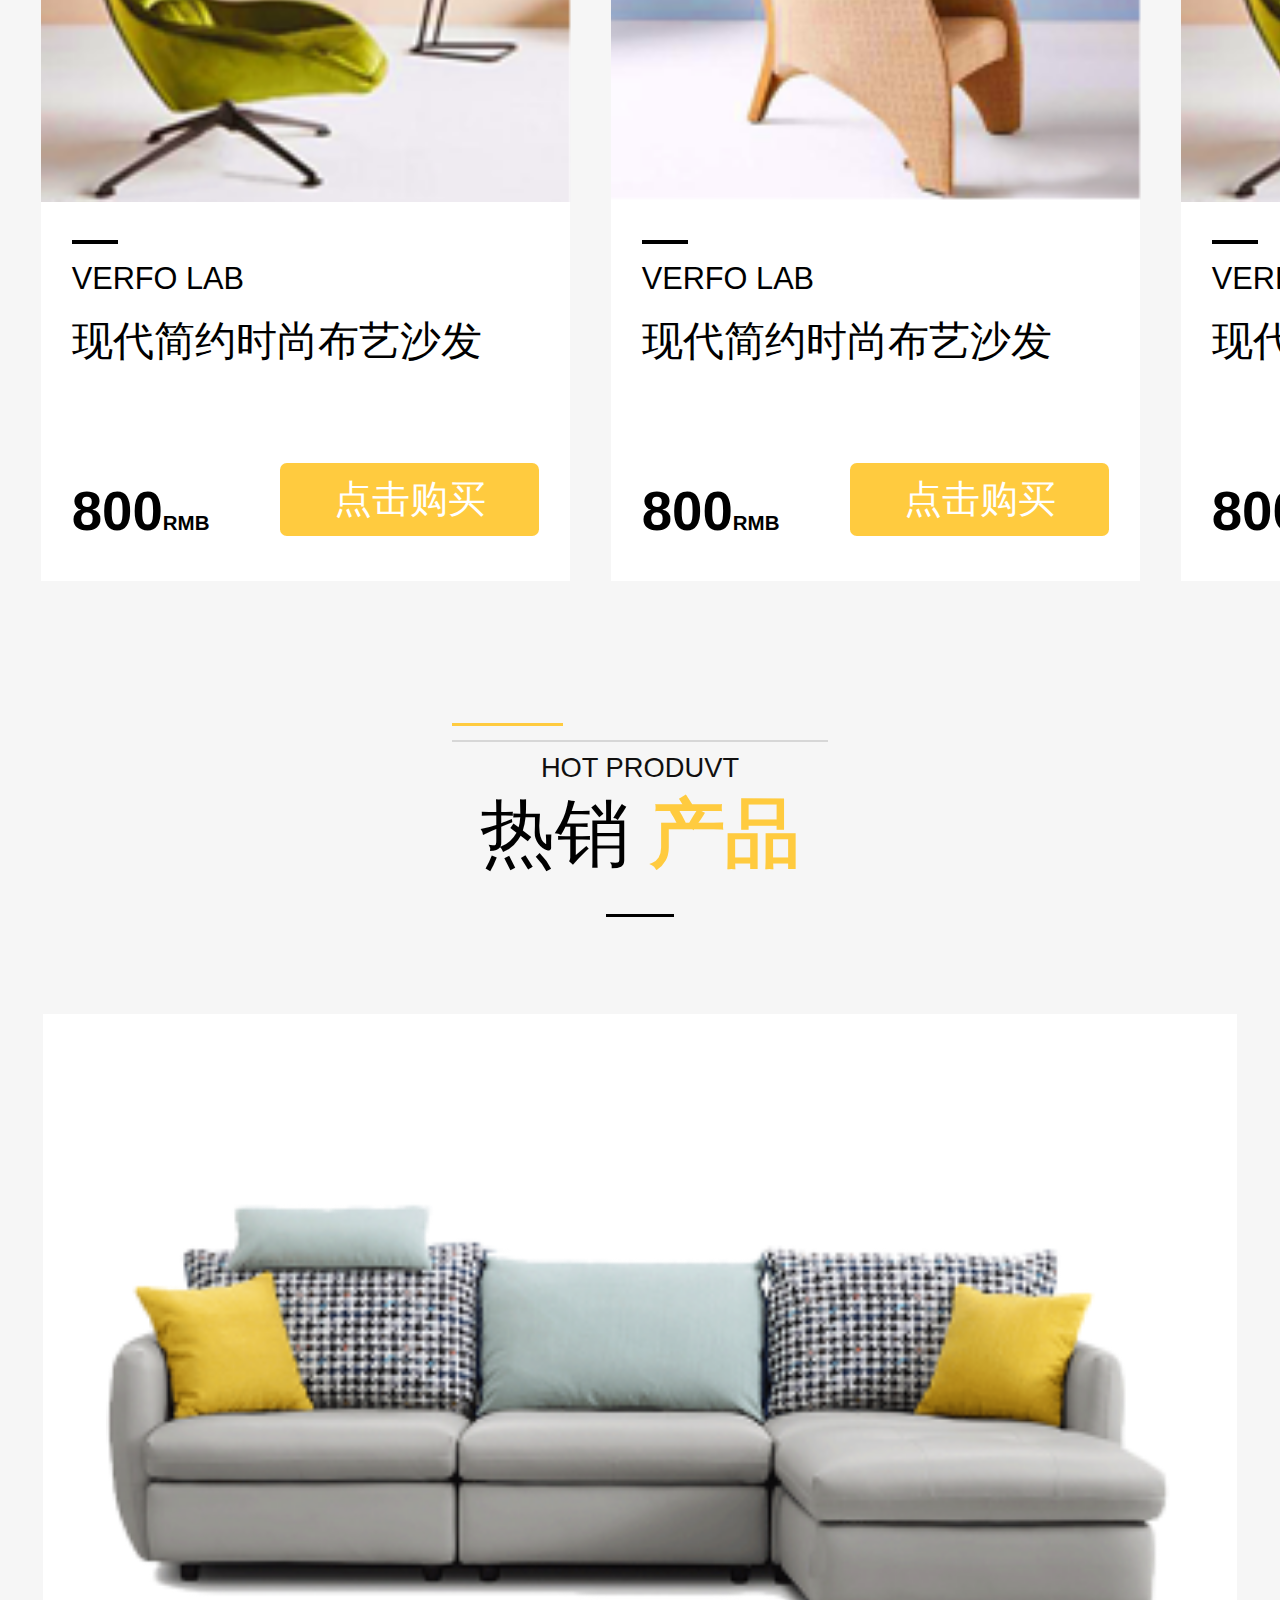
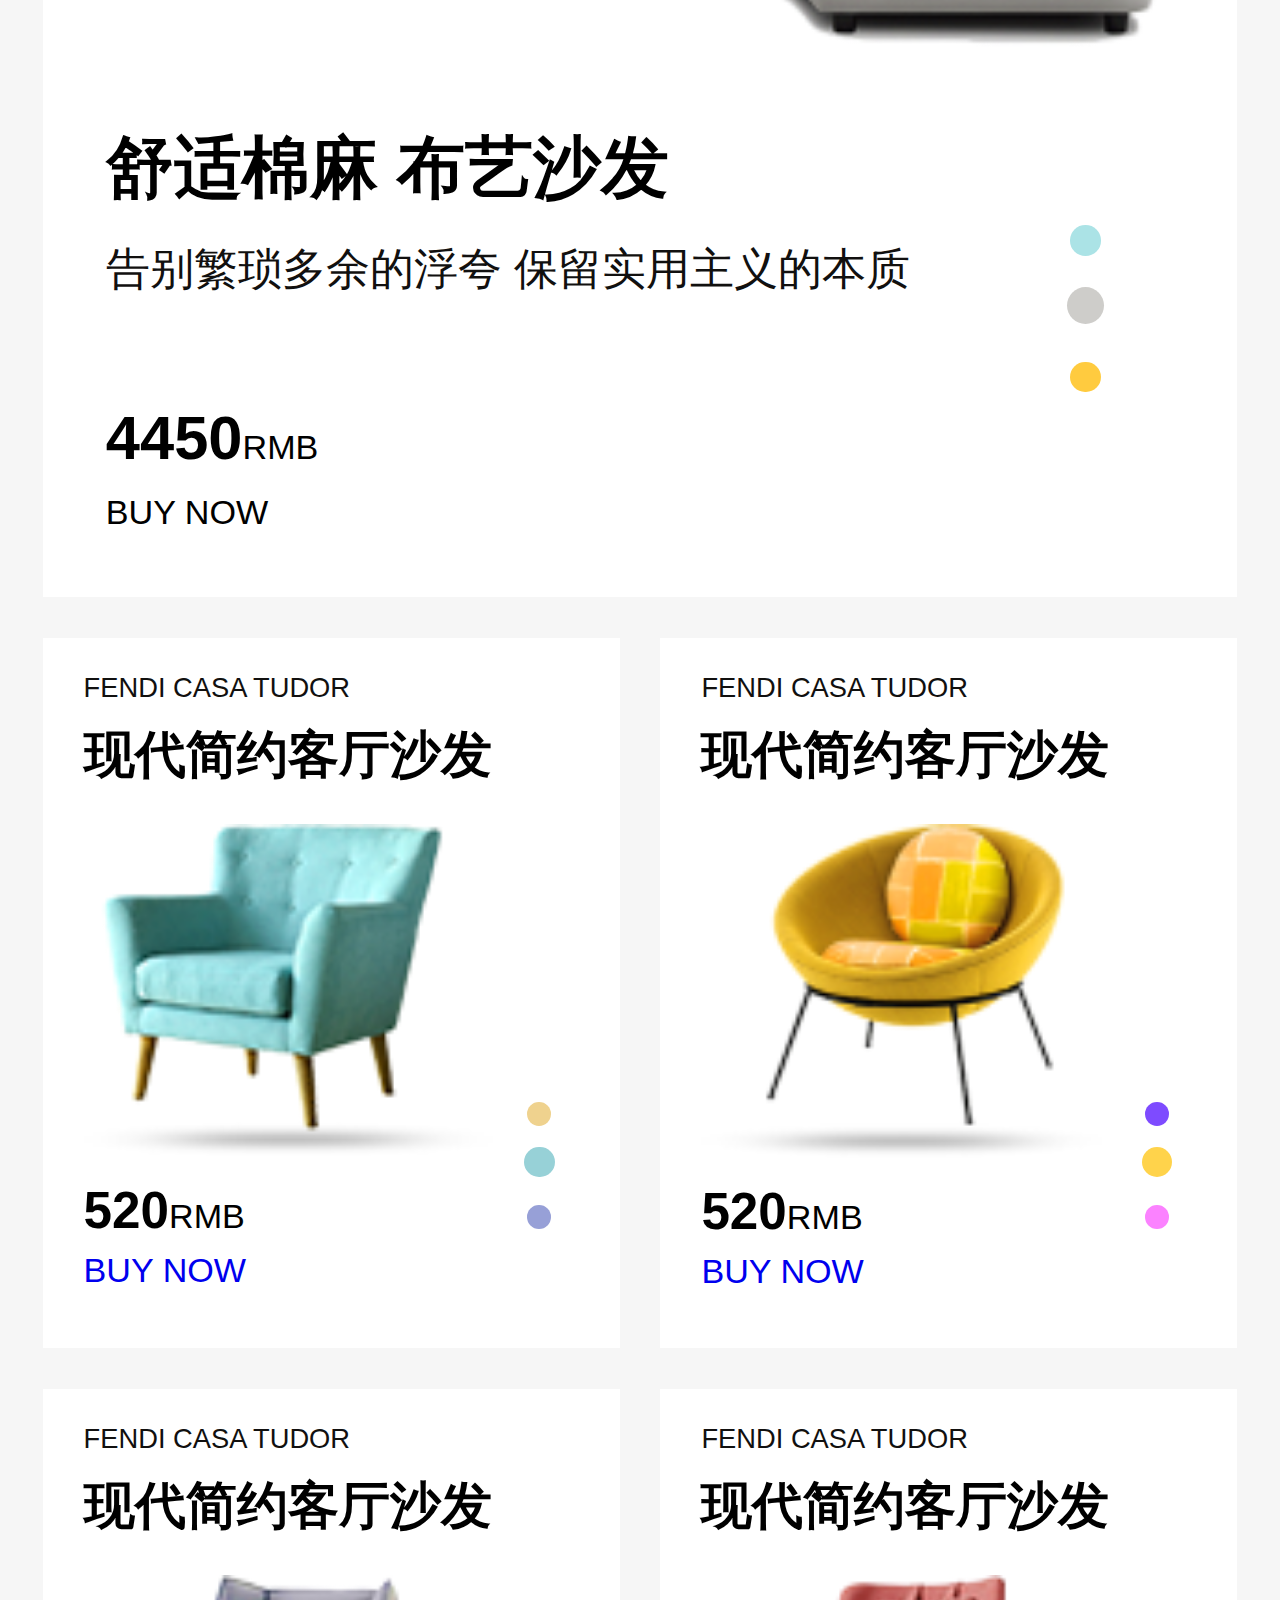
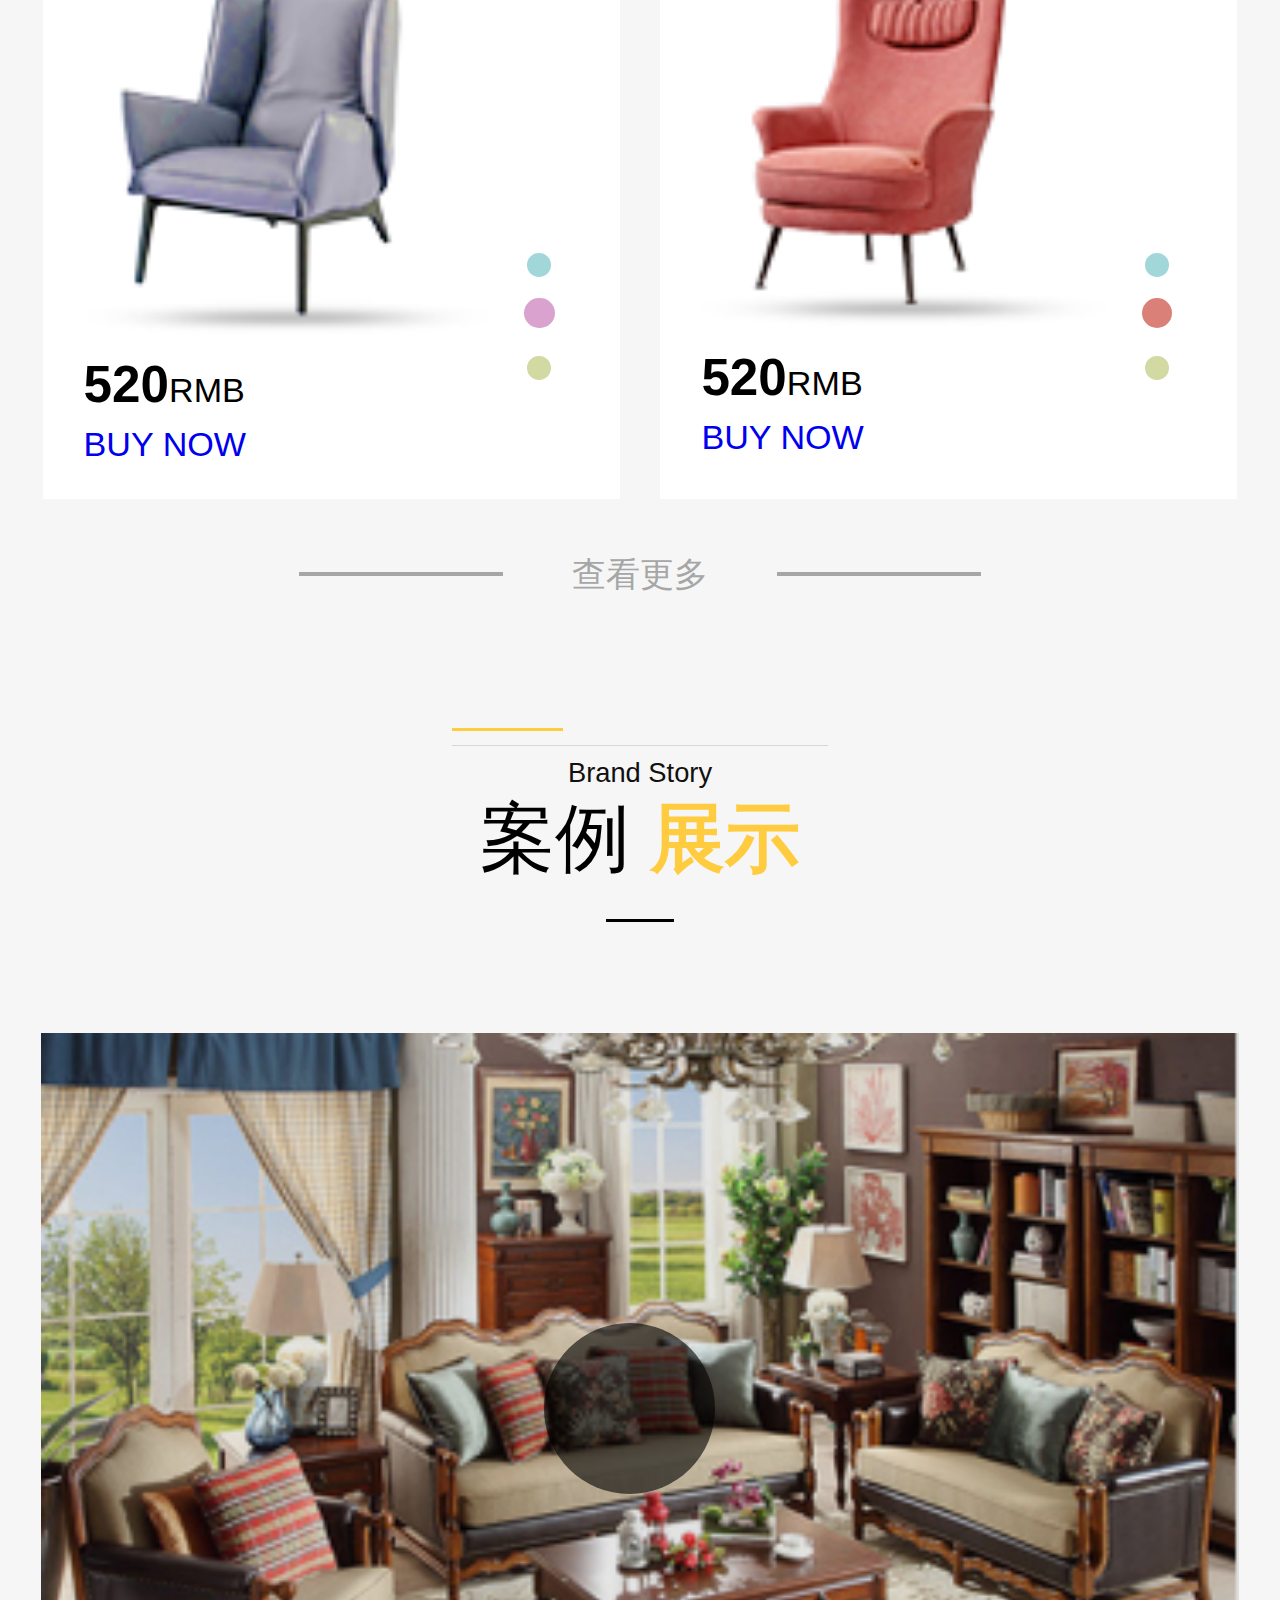
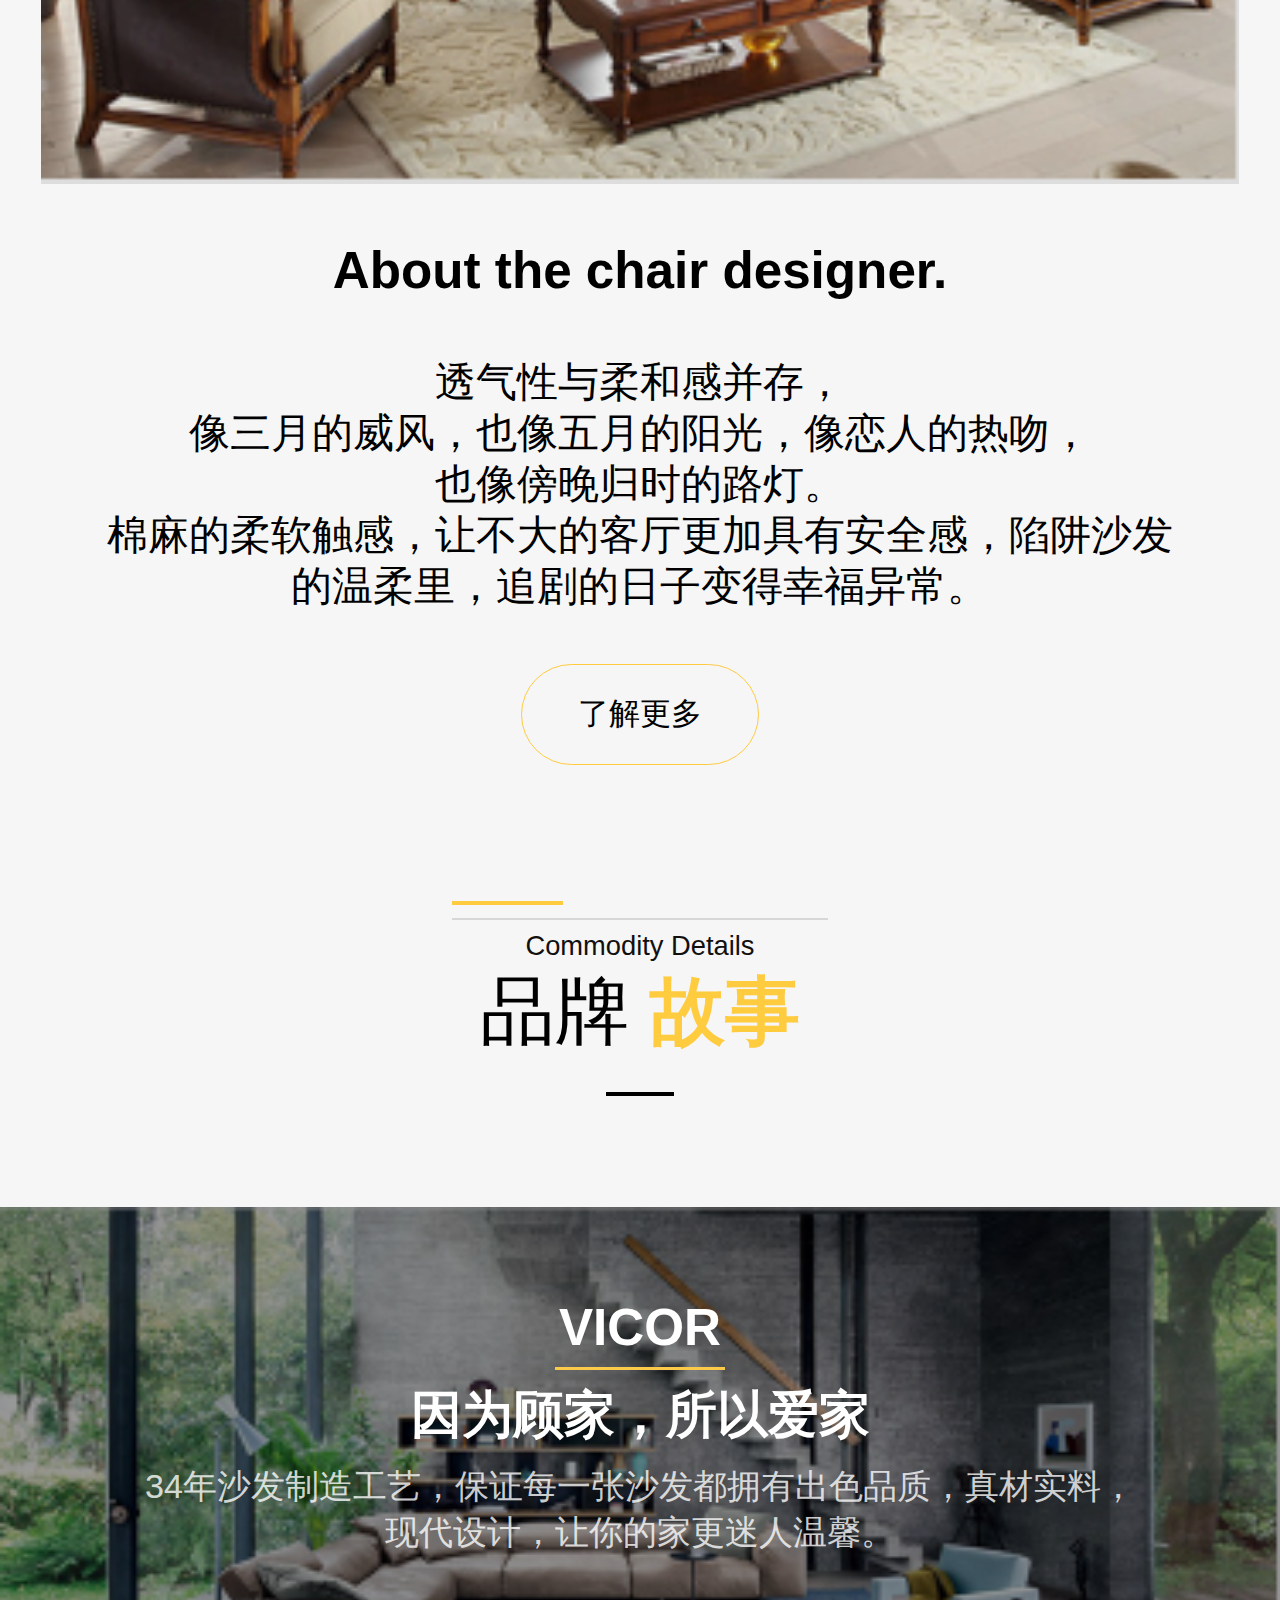
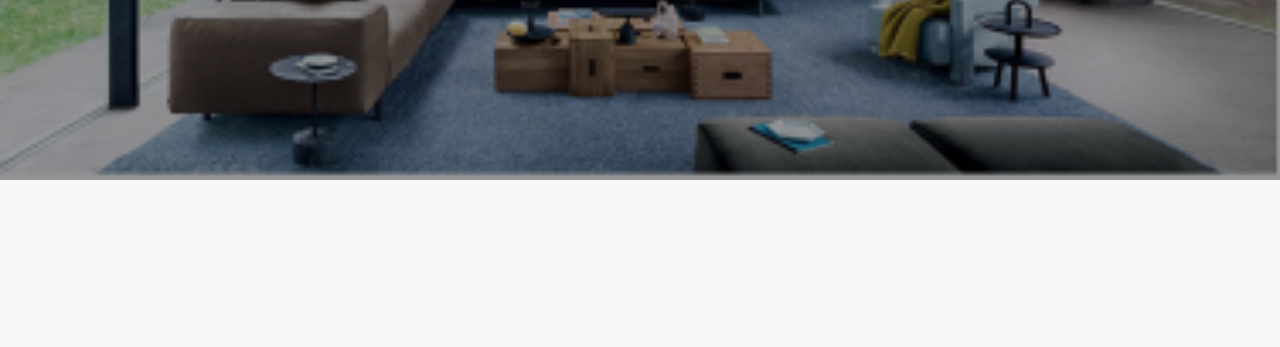
==== commit 52d6a797: "Update index.html" ====
--- a/index.html
+++ b/index.html
@@ -39,7 +39,7 @@
 <!--  导航结束  -->
 <!--  banner开始  -->
 <div class="banner">
-    <img src="images/banner.png"/>
+    <div><img src="images/banner.png" id="banner"/></div>
     <img src="images/shadow.png" id="shadow"/>
     <a class="top" href="list.html">MORE</a>
     <a class="bottom"></a>
@@ -267,4 +267,4 @@
 </div>
 <!--  tab栏结束  -->
 </body>
-</html>+</html>
--- a/css/index.css
+++ b/css/index.css
@@ -64,10 +64,11 @@
     position: relative;
     overflow: hidden;
 }
-.banner img{
-    width: 7.51rem;
+#banner{
+    width: 7.52rem;
 }
 .banner #shadow{
+    width:7.5rem;
     position: absolute;
     top: 0;
     right: 0;
@@ -775,4 +776,4 @@
 .tab i{
     font-size: 0.45rem;
 }
-/*  tab栏结束  */+/*  tab栏结束  */
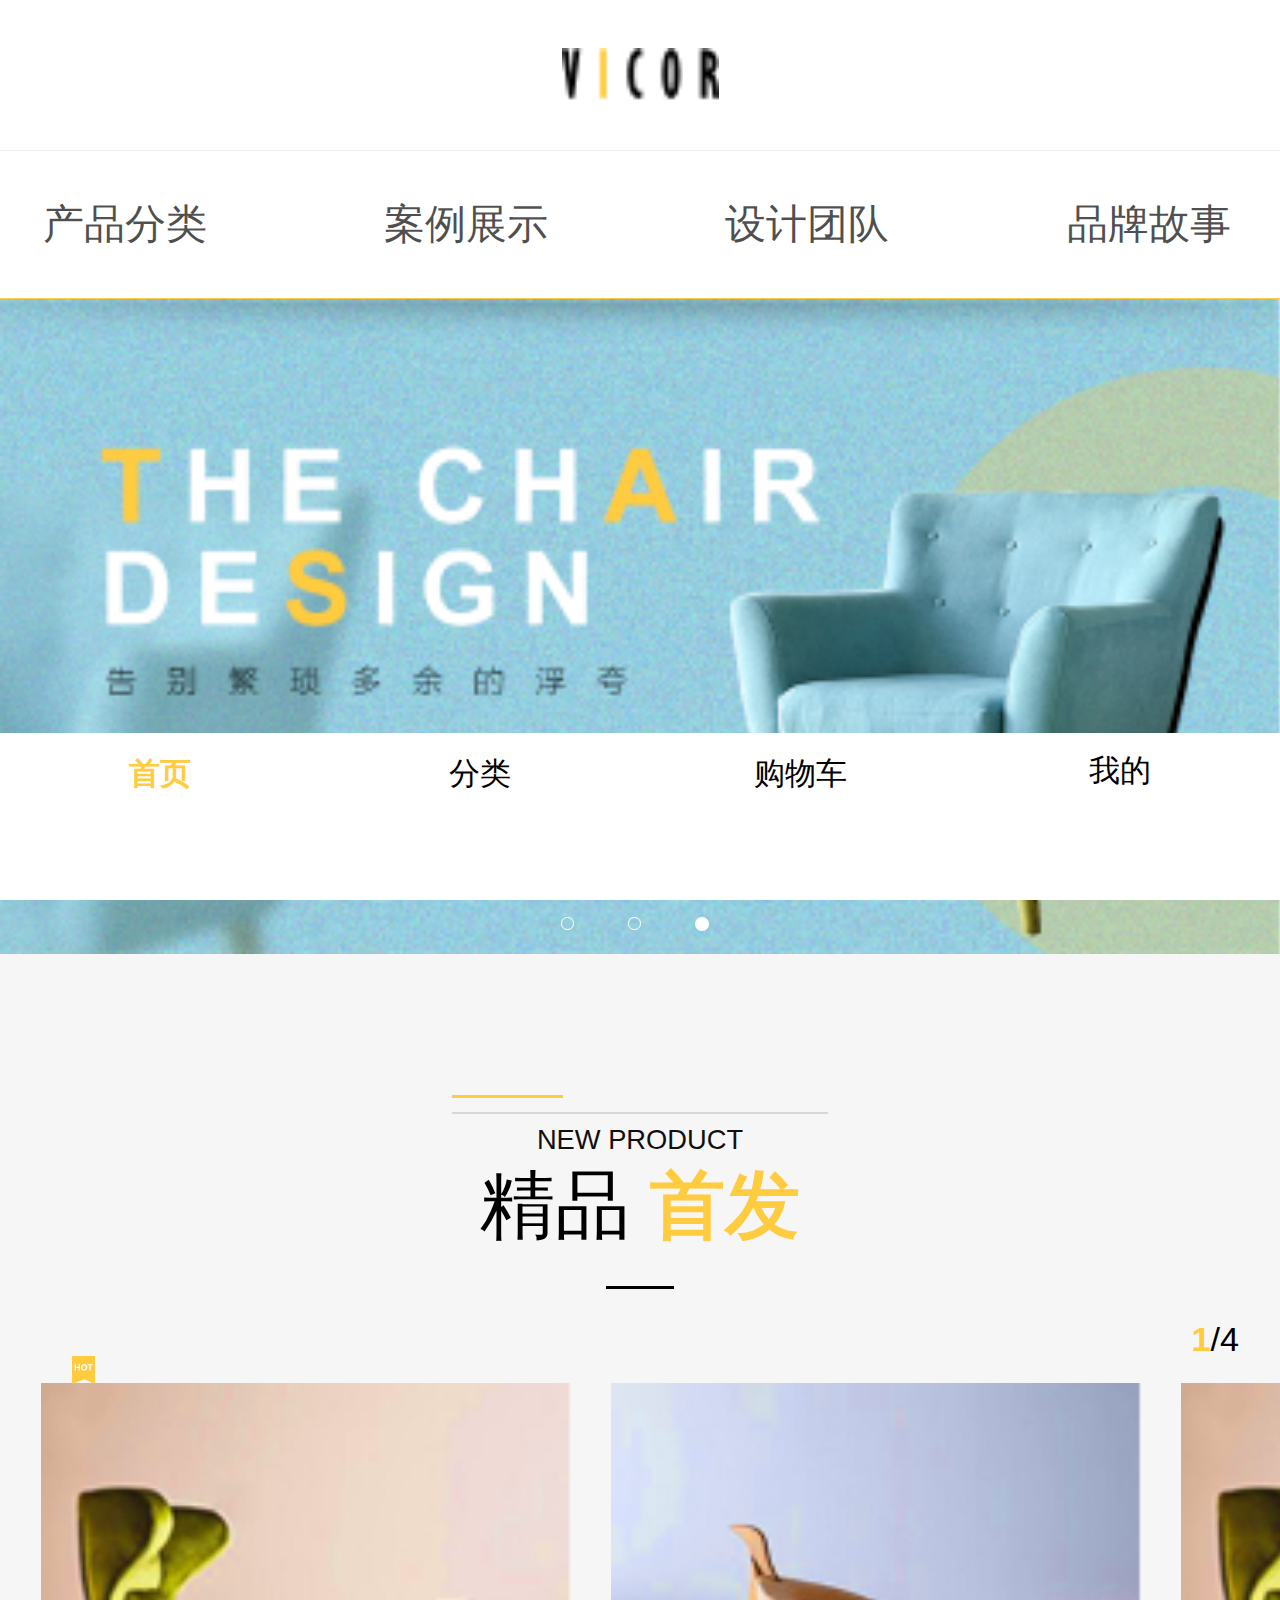
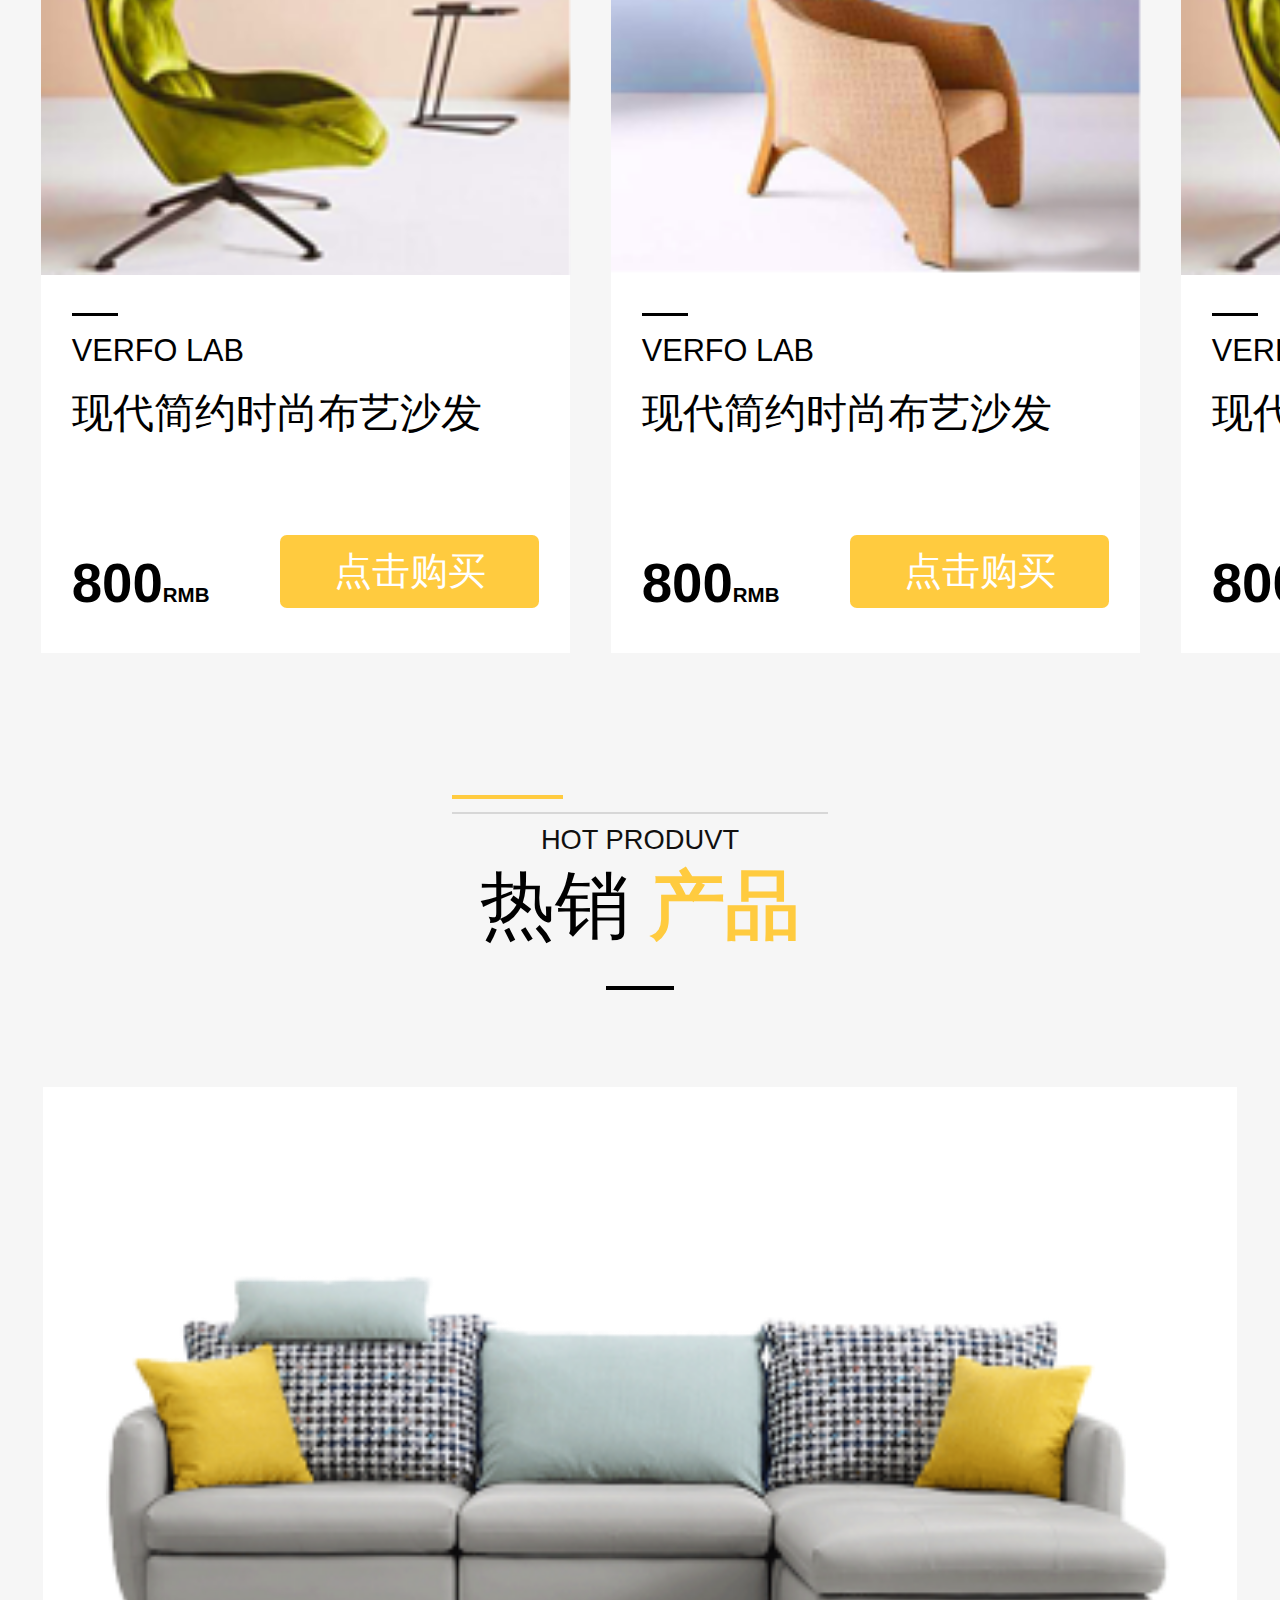
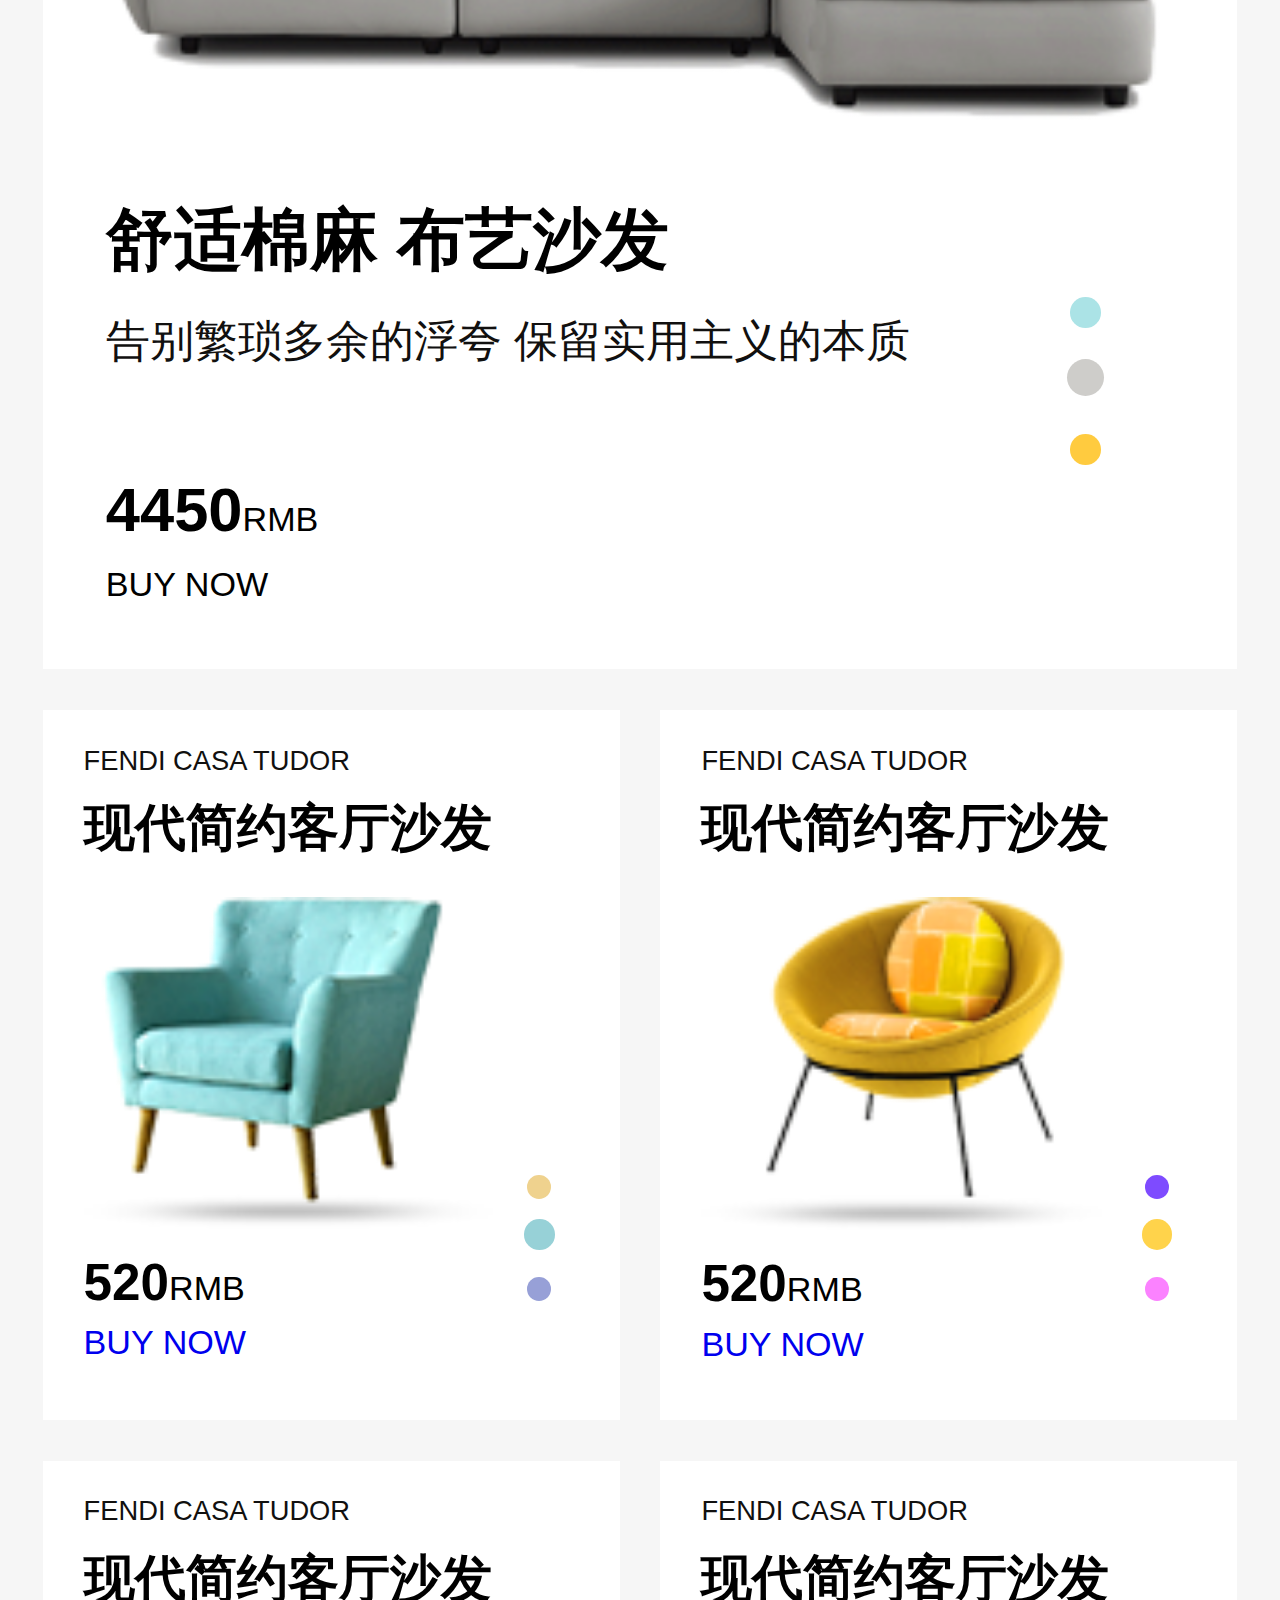
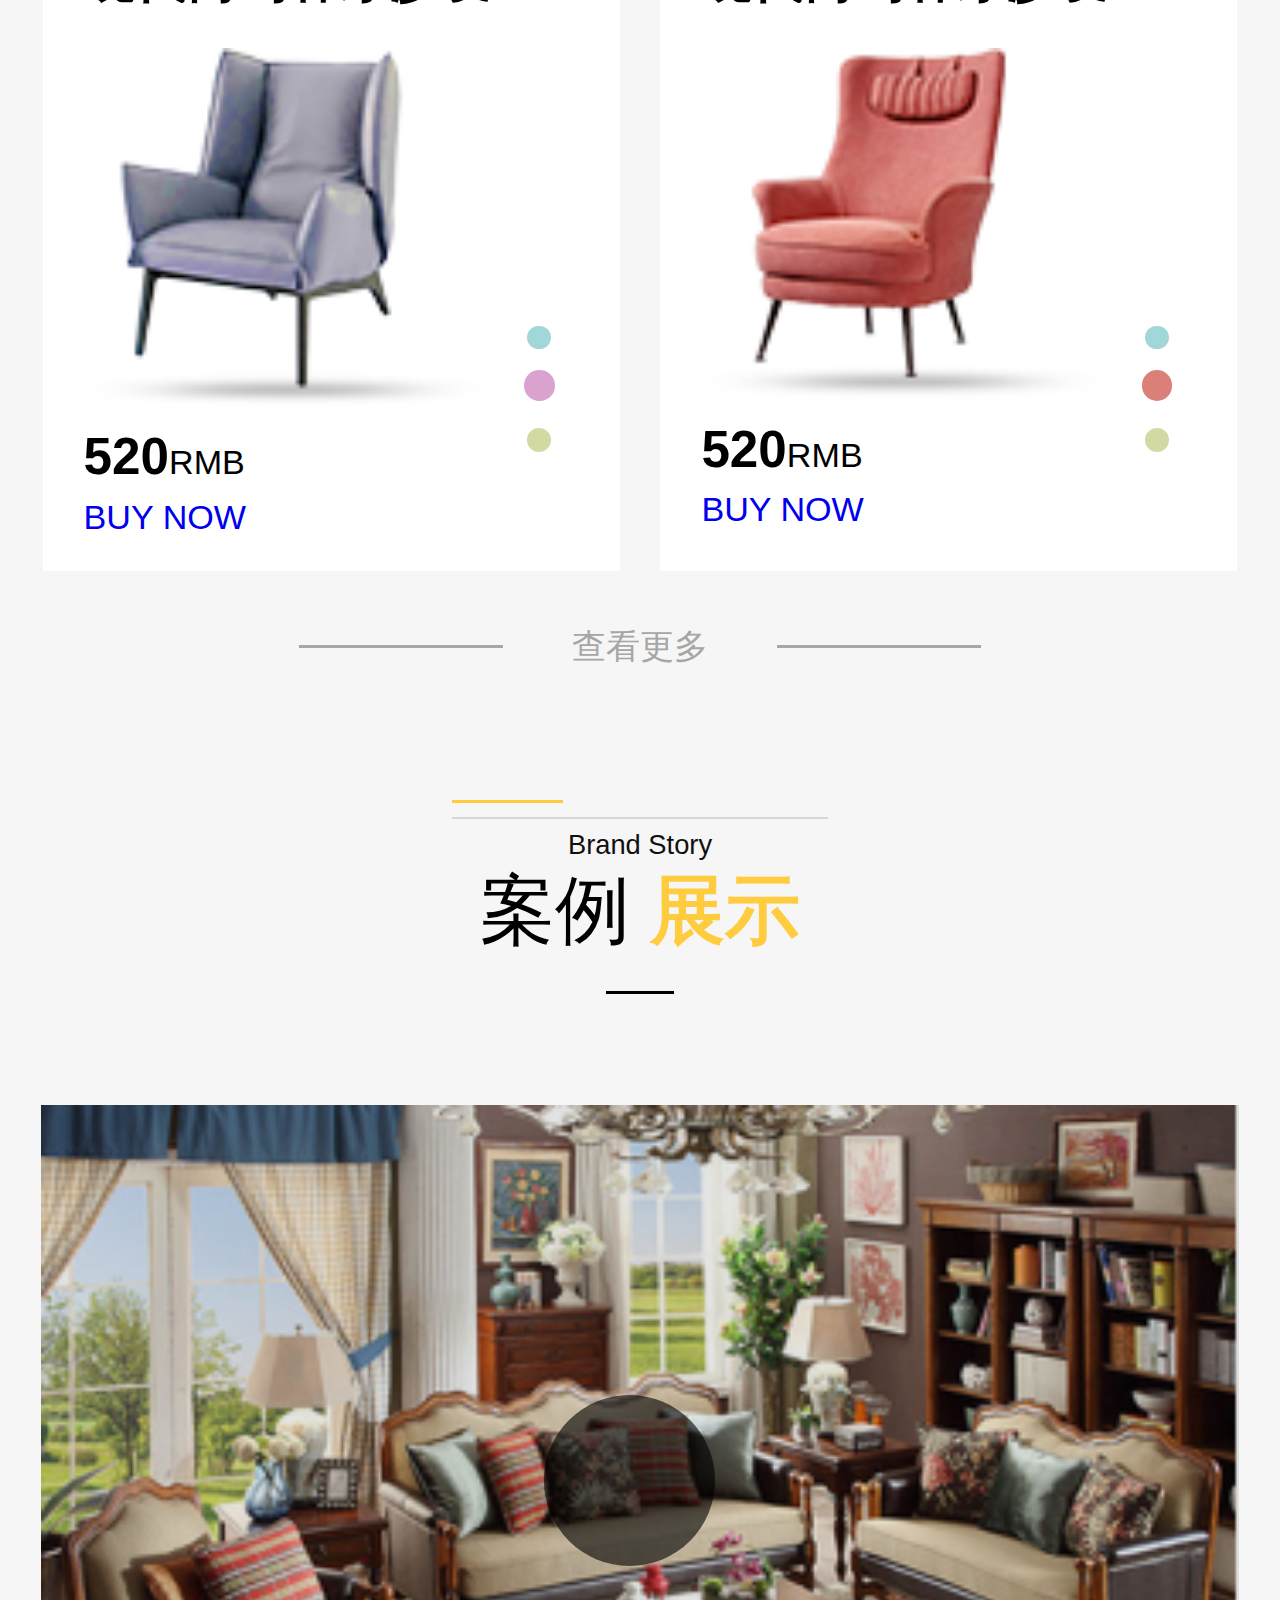
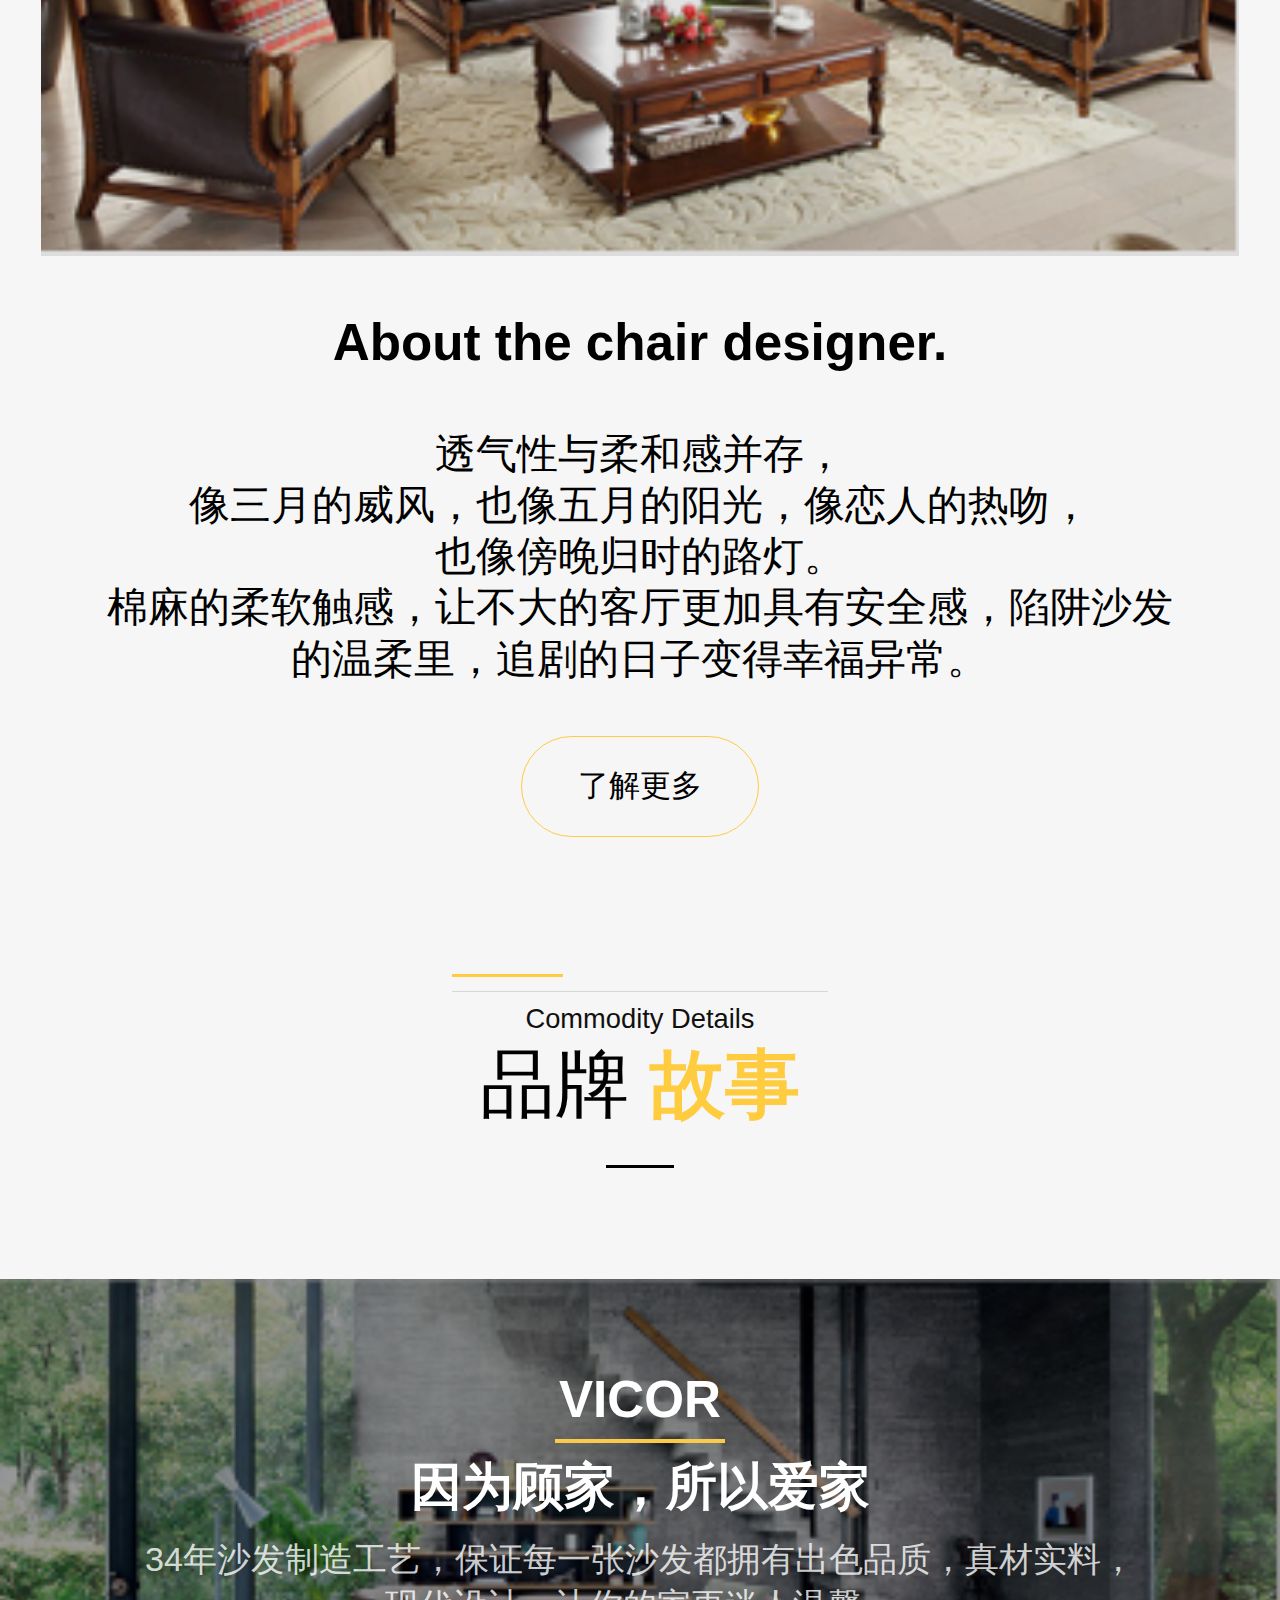
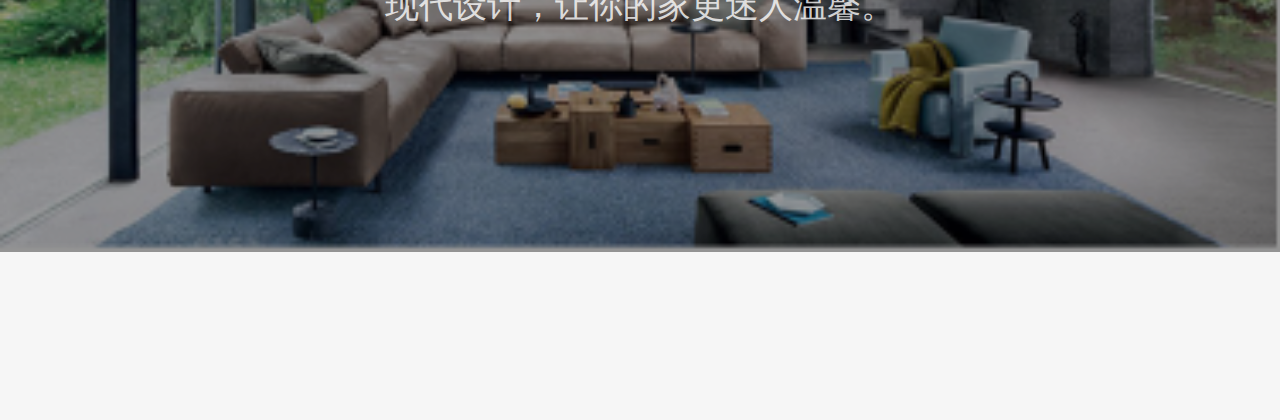
==== commit 363dbd5d: "Add files via upload" ====
--- a/index.html
+++ b/index.html
@@ -39,7 +39,7 @@
 <!--  导航结束  -->
 <!--  banner开始  -->
 <div class="banner">
-    <div><img src="images/banner.png" id="banner"/></div>
+    <img src="images/banner.png" id="banner"/>
     <img src="images/shadow.png" id="shadow"/>
     <a class="top" href="list.html">MORE</a>
     <a class="bottom"></a>
@@ -267,4 +267,4 @@
 </div>
 <!--  tab栏结束  -->
 </body>
-</html>
+</html>--- a/css/index.css
+++ b/css/index.css
@@ -68,7 +68,7 @@
     width: 7.52rem;
 }
 .banner #shadow{
-    width:7.5rem;
+    width: 7.5rem;
     position: absolute;
     top: 0;
     right: 0;
@@ -776,4 +776,4 @@
 .tab i{
     font-size: 0.45rem;
 }
-/*  tab栏结束  */
+/*  tab栏结束  */